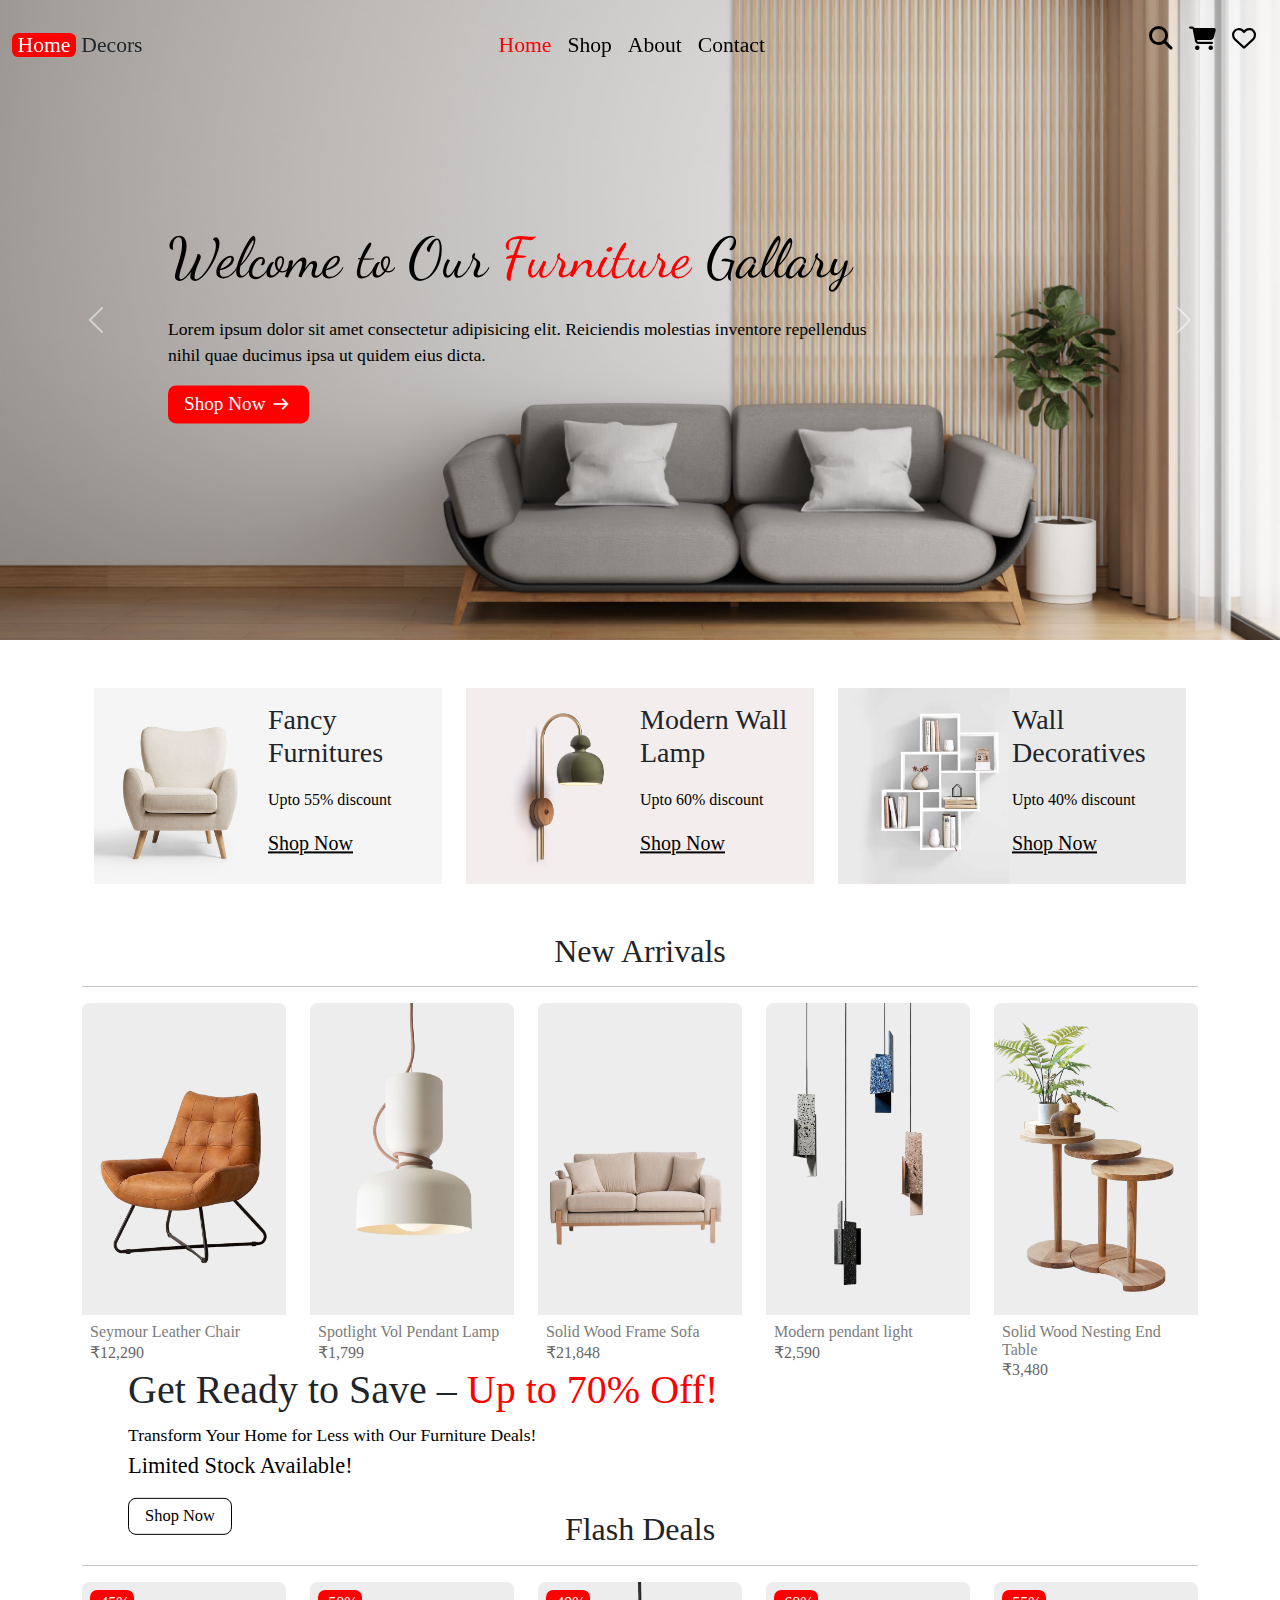
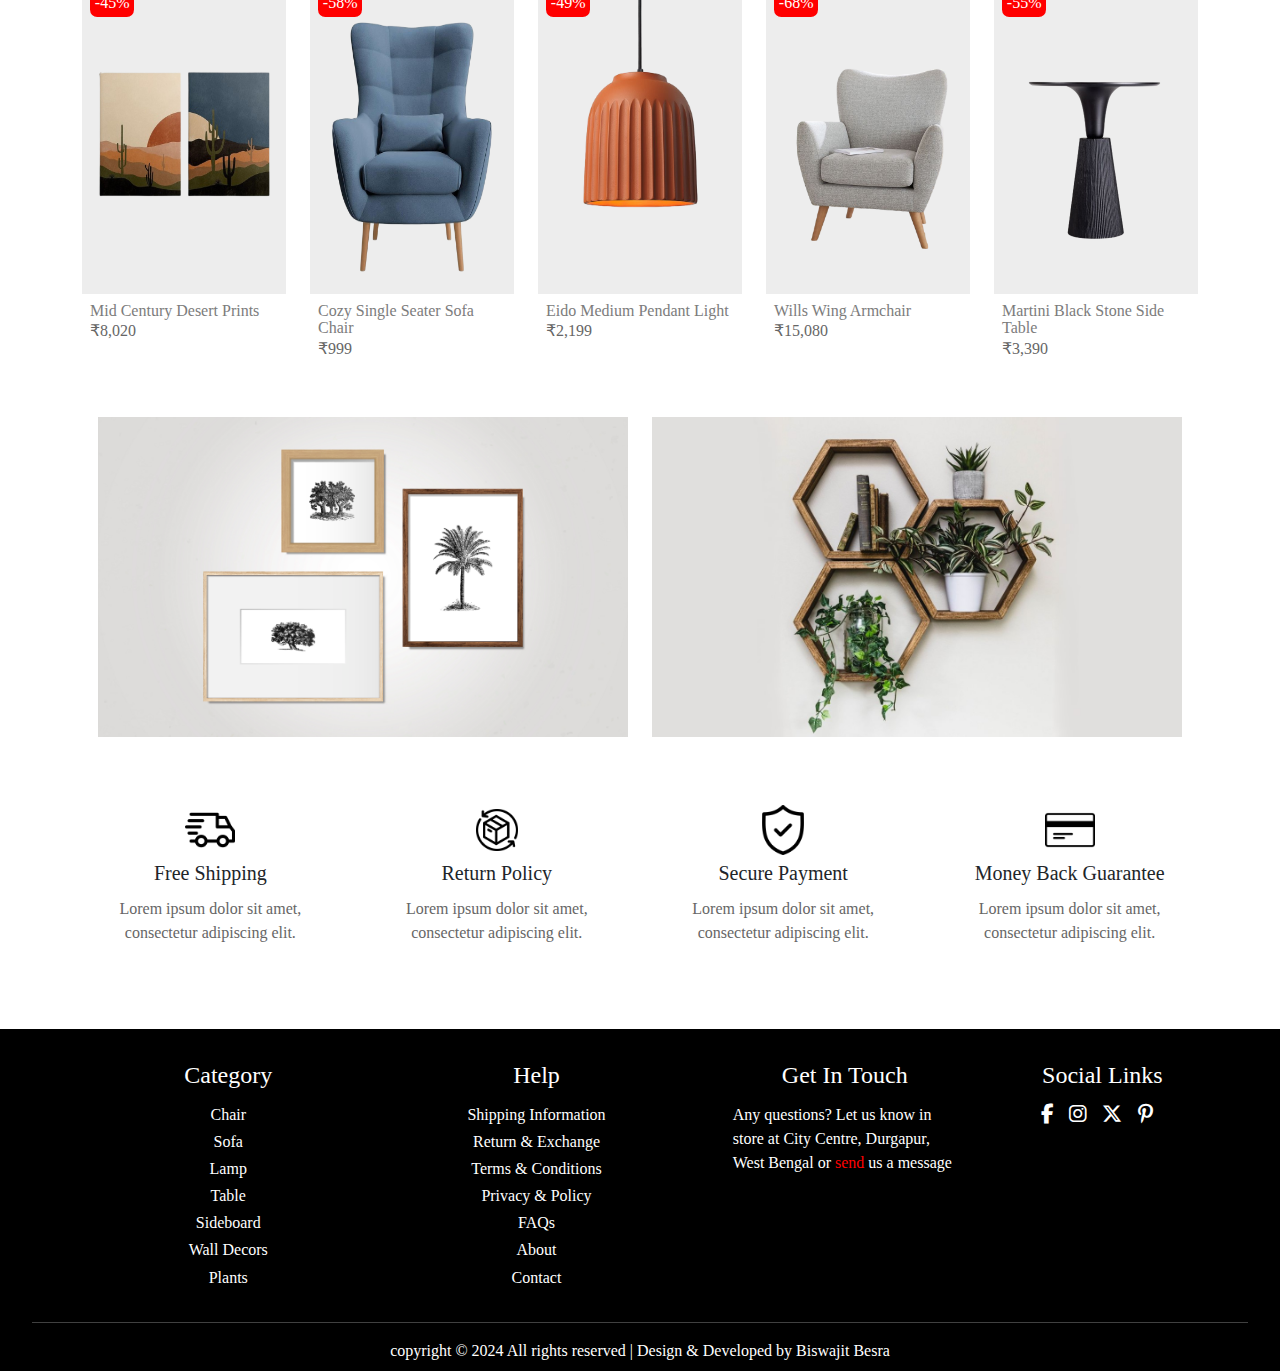
==== index.html @ 24c698c1 "Font Changed" ====
<!DOCTYPE html>
<html lang="en">

<head>
    <meta charset="UTF-8">
    <meta name="viewport" content="width=device-width, initial-scale=1.0">
    <title>Home</title>
    <link href="https://cdn.jsdelivr.net/npm/bootstrap@5.3.3/dist/css/bootstrap.min.css" rel="stylesheet">
    <link rel="stylesheet" href="https://fonts.googleapis.com/css2?family=Material+Symbols+Outlined:opsz,wght,FILL,GRAD@20..48,100..700,0..1,-50..200" />
    <link rel="stylesheet" href="https://cdnjs.cloudflare.com/ajax/libs/font-awesome/6.5.2/css/all.min.css" />
    <link rel="stylesheet" href="index.css">
    <link href="https://fonts.googleapis.com/css2?family=Dancing+Script:wght@400..700&display=swap" rel="stylesheet">
</head>

<body>
    <!-- <<<<<<<<<<< NAVBAR START >>>>>>>>>>> -->
    <nav class="navbar navbar-expand-lg w-100" aria-label="offcanvas navbar large">
        <div class="container-xxl">
            <div class="nav-logo"><span>Home</span> Decors</div>
            <button class="navbar-toggler border-0 shadow-none p-0" type="button" data-bs-toggle="offcanvas"
                data-bs-target="#offcanvasNavbar2" aria-controls="offcanvasNavbar2" aria-expanded="Toggle navigation">
                <img src="./Final Images/Menu-icon.svg" alt="" />
            </button>
            <div class="offcanvas offcanvas-end" tabindex="-1" id="offcanvasNavbar2"
                aria-labelledby="offcanvasNavbar2Label">
                <div class="offcanvas-header">
                    <h5 class="offcanvas-title" id="offcanvasNavbar2Label"><span class="fw-bold">Home</span>Decor</h5>
                    <button type="button" class="btn-close btn-close-dark" data-bs-dismiss="offcanvas"
                        aria-label="Close"></button>
                </div>
                <div class="offcanvas-body justify-content-end pt-0 gap-4">
                    <ul class="navbar-nav ms-auto mb-2 mb-md-0">
                        <li class="nav-item">
                            <a class="nav-link active nav-text nav-home" aria-current="page" href="#">Home</a>
                        </li>
                        <li class="nav-item">
                            <a class="nav-link active nav-text" aria-current="page" href="./shop.html">Shop</a>
                        </li>
                        <li class="nav-item">
                            <a class="nav-link active nav-text" aria-current="page" href="./about.html">About</a>
                        </li>
                        <li class="nav-item">
                            <a class="nav-link active nav-text" aria-current="page" href="./contact.html">Contact</a>
                        </li>
                    </ul>
                    <div icon-wrap class="navbar-nav ms-auto mb-2 mb-md-0 nav-icon">
                        <div class="icon" id="search-icon">
                            <a href="#"><i class="fa-solid fa-magnifying-glass px-1"></i> </a>
                        </div>
                        <div class="icon" id="cart-icon">
                            <a href="#"><i class="fa-solid fa-cart-shopping px-1"></i> </a>
                        </div>
                        <div class="icon" id="favourite-icon">
                            <a href="#"><i class="fa-regular fa-heart px-1"></i></a>
                        </div>
                    </div>
                </div>
            </div>
        </div>
    </nav>
    <!-- <<<<<<<<<<< NAVBAR END >>>>>>>>>>> -->

    <!-- <<<<<<<<< CAROUSEL START >>>>>>>>> -->
    <section id="carouselExampleAutoplaying" class="carousel slide z-0" data-bs-ride="carousel">
        <div class="carousel-inner">
            <div class="carousel-item active">
                <img src="./Final Images/Carousel-1.jpg" class="d-block w-100" alt="...">
                <div class="carousel-text first-carousel">
                    <p class="text-black first-text">Welcome to Our <span class="first-text car-highlight-text">Furniture</span> Gallary</p>
                    <P class="text-black first-para">Lorem ipsum dolor sit amet consectetur adipisicing elit. Reiciendis
                        molestias inventore repellendus nihil quae ducimus ipsa ut quidem eius dicta.</P>
                    <button class="shop-now">Shop Now<span class="material-symbols-outlined fw-light">arrow_right_alt</span></button>
                </div>
            </div>
            <div class="carousel-item">
                <img src="./Final Images/Carousel-2.jpg" class="d-block w-100" alt="...">
                <div class="carousel-text second-carousel">
                    <p class="text-black second-text">Transform Your Space with <span class="second-text car-highlight-text">Quality</span> Furniture</p>
                    <P class="text-black second-para">Lorem ipsum dolor sit amet consectetur adipisicing elit.
                        Reiciendis molestias inventore repellendus nihil quae ducimus ipsa ut quidem eius dicta.</P>
                    <button class="shop-now">Shop Now<span
                            class="material-symbols-outlined fw-light">arrow_right_alt</span></button>
                </div>
            </div>
            <div class="carousel-item">
                <img src="./Final Images/Carousel-3.jpg" class="d-block w-100" alt="...">
                <div class="carousel-text third-carousel">
                    <p class="text-black third-text">Unleash Your <span class="third-text car-highlight-text">Creativity</span> with Customization Options</p>
                    <P class="text-black third-para">Lorem ipsum dolor sit amet consectetur adipisicing elit. Reiciendis
                        molestias inventore repellendus nihil quae ducimus ipsa ut quidem eius dicta.</P>
                    <button class="shop-now">Shop Now<span
                            class="material-symbols-outlined fw-light">arrow_right_alt</span></button>
                </div>
            </div>
        </div>
        <button class="carousel-control-prev" type="button" data-bs-target="#carouselExampleAutoplaying"
            data-bs-slide="prev">
            <span class="carousel-control-prev-icon" aria-hidden="true"></span>
            <span class="visually-hidden">Previous</span>
        </button>
        <button class="carousel-control-next" type="button" data-bs-target="#carouselExampleAutoplaying"
            data-bs-slide="next">
            <span class="carousel-control-next-icon" aria-hidden="true"></span>
            <span class="visually-hidden">Next</span>
        </button>
    </section>
    <!-- <<<<<<<<<< CAROUSEL END >>>>>>>>>> -->

    <!-- <<<<<<<< DISCOUNT SECTION START >>>>>>>> -->
    <div class="container px-4 pt-5 pb-0" id="custom-cards">
        <div class="row row-cols-2 row-cols-md-3 row-cols-lg-3 align-items-stretch g-4">
            <div class="col card-size">
                <div class="position-relative">
                    <img src="./Final Images/Discount-1.jpg" alt="">
                    <div class="position-absolute top-50 start-50 translate-middle-y">
                        <h5 class="fs-3 w-25">Fancy Furnitures</h5>
                        <p class="fs-6 text-black">Upto 55% discount</p>
                        <a class="dis-btn fs-5" href="./shop.html">Shop Now</a>
                    </div>
                </div>
            </div>

            <div class="col card-size">
                <div class="position-relative">
                    <img src="./Final Images/Discount-2.jpg" alt="">
                    <div class="position-absolute top-50 start-50 translate-middle-y">
                        <h5 class="fs-3">Modern Wall Lamp</h5>
                        <p class="fs-6 text-black">Upto 60% discount</p>
                        <a class="dis-btn fs-5" href="./shop.html">Shop Now</a>
                    </div>
                </div>
            </div>

            <div class="col card-size">
                <div class="position-relative">
                    <img src="./Final Images/Discount-3.jpg" alt="">
                    <div class="position-absolute top-50 start-50 translate-middle-y">
                        <h5 class="fs-3 w-25">Wall Decoratives</h5>
                        <p class="fs-6 text-black">Upto 40% discount</p>
                        <a class="dis-btn fs-5" href="./shop.html">Shop Now</a>
                    </div>
                </div>
            </div>
        </div>
    </div>
    <!-- <<<<<<<<< DISCOUNT SECTION END >>>>>>>>> -->

    <!-- <<<<<<<< NEW ARRIVALS SECTION START >>>>>>>> -->
    <section class="container py-5">
        <h2 class="text-center">New Arrivals</h2>
        <hr>
        <div class="cus-container">
            <div class="row row-cols-2 row-cols-sm-3 row-cols-md-4 row-cols-lg-5">
                <div class="col product-wrap">
                    <div class="product-image">
                        <div class="image">
                            <img class="product-img" src="./Final Images/Chair-1.png" alt="" />
                        </div>
                        <a href="#" class="view" data-bs-toggle="modal" data-bs-target="#exampleModal">Quick
                            View</a>
                        <button class="wishlist">
                            <i class="fa-regular fa-heart"></i>
                        </button>
                    </div>
                    <div class="col product-details">
                        <span class="p-text">Seymour Leather Chair</span>
                        <span class="price"><span>&#8377;</span>12,290</span>
                        <span class="type">Chair</span>
                    </div>
                    <p class="product-discription">Lorem ipsum dolor sit amet consectetur adipisicing elit. Suscipit
                        tempore laboriosam ullam consequuntur at velit exercitationem quos necessitatibus quisquam
                        corrupti explicabo illo, qui iusto sit!
                    </p>
                </div>
                <div class="col product-wrap">
                    <div class="product-image">
                        <div class="image">
                            <img class="product-img" src="./Final Images/Lamp-1.png"
                                alt="" />
                        </div>
                        <a href="#" class="view" data-bs-toggle="modal" data-bs-target="#exampleModal">Quick
                            View</a>
                        <button class="wishlist">
                            <i class="fa-regular fa-heart"></i>
                        </button>
                    </div>
                    <div class="col product-details">
                        <span class="p-text">Spotlight Vol Pendant Lamp</span>
                        <span class="price"><span>&#8377;</span>1,799</span>
                        <span class="type">Lamp</span>
                    </div>
                    <p class="product-discription">Lorem ipsum dolor sit amet consectetur adipisicing elit. Suscipit
                        tempore laboriosam ullam consequuntur at velit exercitationem quos necessitatibus quisquam
                        corrupti explicabo illo, qui iusto sit!
                    </p>
                </div>
                <div class="col product-wrap">
                    <div class="product-image">
                        <div class="image">
                            <img class="product-img" src="./Final Images/Sofa-2.png"
                                alt="" />
                        </div>
                        <a href="#" class="view" data-bs-toggle="modal" data-bs-target="#exampleModal">Quick
                            View</a>
                        <button class="wishlist">
                            <i class="fa-regular fa-heart"></i>
                        </button>
                    </div>
                    <div class="product-details">
                        <span class="p-text">Solid Wood Frame Sofa</span>
                        <span class="price"><span>&#8377;</span>21,848</span>
                        <span class="type">Sofa</span>
                    </div>
                    <p class="product-discription">Lorem ipsum dolor sit amet consectetur adipisicing elit. Suscipit
                        tempore laboriosam ullam consequuntur at velit exercitationem quos necessitatibus quisquam
                        corrupti explicabo illo, qui iusto sit!
                    </p>
                </div>
                <div class="col product-wrap">
                    <div class="product-image">
                        <div class="image">
                            <img class="product-img" src="./Final Images/Lamp-2.png"
                                alt="" />
                        </div>
                        <a href="#" class="view" data-bs-toggle="modal" data-bs-target="#exampleModal">Quick
                            View</a>
                        <button class="wishlist">
                            <i class="fa-regular fa-heart"></i>
                        </button>
                    </div>
                    <div class="product-details">
                        <span class="p-text">Modern pendant light</span>
                        <span class="price"><span>&#8377;</span>2,590</span>
                        <span class="type">Lamp</span>
                    </div>
                    <p class="product-discription">Lorem ipsum dolor sit amet consectetur adipisicing elit. Suscipit
                        tempore laboriosam ullam consequuntur at velit exercitationem quos necessitatibus quisquam
                        corrupti explicabo illo, qui iusto sit!
                    </p>
                </div>
                <div class="col product-wrap">
                    <div class="product-image">
                        <div class="image">
                            <img class="product-img" src="./Final Images/Table-2.png"
                                alt="" />
                        </div>
                        <a href="#" class="view" data-bs-toggle="modal" data-bs-target="#exampleModal">Quick
                            View</a>
                        <button class="wishlist">
                            <i class="fa-regular fa-heart"></i>
                        </button>
                    </div>
                    <div class="product-details">
                        <span class="p-text">Solid Wood Nesting End Table</span>
                        <span class="price"><span>&#8377;</span>3,480</span>
                        <span class="type">Table</span>
                    </div>
                    <p class="product-discription">Lorem ipsum dolor sit amet consectetur adipisicing elit. Suscipit
                        tempore laboriosam ullam consequuntur at velit exercitationem quos necessitatibus quisquam
                        corrupti explicabo illo, qui iusto sit!
                    </p>
                </div>
            </div>
        </div>
    </section>
    <!-- <<<<<<<<< NEW ARRIVALS SECTION END >>>>>>>>> -->

    <!-- <<<<<<<< OFFER SECTION START >>>>>>>> -->
    <section class="container-fluid position-relative">
        <img class="w-100" src="./Final Images/download.png" alt="">
        <div class="offer-div position-absolute">
            <h1 class="mb-2">Get Ready to Save – <span style="color: red;">Up to 70% Off!</span></h1>
            <p class="text-black m-0 offer-p1-size">Transform Your Home for Less with Our Furniture Deals!</p>
            <p class="text-black offer-p2-size">Limited Stock Available!</p>
            <button class="offer-sn-btn">Shop Now</button>
        </div>
    </section>
    <!-- <<<<<<<<< OFFER SECTION END >>>>>>>>> -->

    <!-- <<<<<<<<< WEEKLY DEALS START >>>>>>>>> -->
    <section class="container py-5">
        <h2 class="text-center">Flash Deals</h2>
        <hr>
        <div class="cus-container">
            <div class="row row-cols-2 row-cols-sm-3 row-cols-md-4 row-cols-lg-5">
                <div class="col">
                    <div class="product-image">
                        <div class="image">
                            <img class="product-img" src="./Final Images/Untitled Project.jpg" alt="" />
                        </div>
                        <span class="offer">-45%</span>
                        <a href="#" class="view" data-bs-toggle="modal" data-bs-target="#exampleModal">Quick View</a>
                        <button class="wishlist">
                            <i class="fa-regular fa-heart"></i>
                        </button>
                    </div>
                    <div class="product-details">
                        <span class="p-text">Mid Century Desert Prints</span>
                        <span class="price"><span>&#8377;</span>8,020</span>
                        <span class="type">Wall Decors</span>
                    </div>
                    <p class="product-discription">Lorem ipsum dolor sit amet consectetur adipisicing elit. Suscipit
                        tempore laboriosam ullam consequuntur at velit exercitationem quos necessitatibus quisquam
                        corrupti explicabo illo, qui iusto sit!
                    </p>
                </div>
                <div class="col">
                    <div class="product-image">
                        <div class="image">
                            <img class="product-img" src="./Final Images/Chair-51-Photoroom.png-Photoroom.png" alt="" />
                        </div>
                        <span class="offer">-58%</span>
                        <a href="#" class="view" data-bs-toggle="modal" data-bs-target="#exampleModal">Quick View</a>
                        <button class="wishlist">
                            <i class="fa-regular fa-heart"></i>
                        </button>
                    </div>
                    <div class="product-details">
                        <span class="p-text">Cozy Single Seater Sofa Chair</span>
                        <span class="price"><span>&#8377;</span>999</span>
                        <span class="type">Chair</span>
                    </div>
                    <p class="product-discription">Lorem ipsum dolor sit amet consectetur adipisicing elit. Suscipit
                        tempore laboriosam ullam consequuntur at velit exercitationem quos necessitatibus quisquam
                        corrupti explicabo illo, qui iusto sit!
                    </p>
                </div>
                <div class="col">
                    <div class="product-image">
                        <div class="image">
                            <img class="product-img" src="./Final Images/Lamp-17-Photoroom.png-Photoroom.png"
                                alt="" />
                        </div>
                        <span class="offer">-49%</span>
                        <a href="#" class="view" data-bs-toggle="modal" data-bs-target="#exampleModal">Quick View</a>
                        <button class="wishlist">
                            <i class="fa-regular fa-heart"></i>
                        </button>
                    </div>
                    <div class="product-details">
                        <span class="p-text">Eido Medium Pendant Light</span>
                        <span class="price"><span>&#8377;</span>2,199</span>
                        <span class="type">Lamp</span>
                    </div>
                    <p class="product-discription">Lorem ipsum dolor sit amet consectetur adipisicing elit. Suscipit
                        tempore laboriosam ullam consequuntur at velit exercitationem quos necessitatibus quisquam
                        corrupti explicabo illo, qui iusto sit!
                    </p>
                </div>
                <div class="col">
                    <div class="product-image">
                        <div class="image">
                            <img class="product-img" src="./Final Images/Chair-47-Photoroom.png-Photoroom.png"
                                alt="" />
                        </div>
                        <span class="offer">-68%</span>
                        <a href="#" class="view" data-bs-toggle="modal" data-bs-target="#exampleModal">Quick View</a>
                        <button class="wishlist">
                            <i class="fa-regular fa-heart"></i>
                        </button>
                    </div>
                    <div class="product-details">
                        <span class="p-text">Wills Wing Armchair</span>
                        <span class="price"><span>&#8377;</span>15,080</span>
                        <span class="type">Chair</span>
                    </div>
                    <p class="product-discription">Lorem ipsum dolor sit amet consectetur adipisicing elit. Suscipit
                        tempore laboriosam ullam consequuntur at velit exercitationem quos necessitatibus quisquam
                        corrupti explicabo illo, qui iusto sit!
                    </p>
                </div>
                <div class="col">
                    <div class="product-image">
                        <div class="image">
                            <img class="product-img" src="./Final Images/Table-11-removebg-preview.png"
                                alt="" />
                        </div>
                        <span class="offer">-55%</span>
                        <a href="#" class="view" data-bs-toggle="modal" data-bs-target="#exampleModal">Quick View</a>
                        <button class="wishlist">
                            <i class="fa-regular fa-heart"></i>
                        </button>
                    </div>
                    <div class="product-details">
                        <span class="p-text">Martini Black Stone Side Table</span>
                        <span class="price"><span>&#8377;</span>3,390</span>
                        <span class="type">Table</span>
                    </div>
                    <p class="product-discription">Lorem ipsum dolor sit amet consectetur adipisicing elit. Suscipit
                        tempore laboriosam ullam consequuntur at velit exercitationem quos necessitatibus quisquam
                        corrupti explicabo illo, qui iusto sit!
                    </p>
                </div>
            </div>
        </div>
    </section>
    <!-- <<<<<<<<<< WEEKLY DEALS END >>>>>>>>>> -->

    <!-- <<<<<<<< MODAL SECTION START >>>>>>>> -->
    <div class="modal fade" id="exampleModal" tabindex="-1" aria-labelledby="exampleModalLabel" aria-hidden="true">
        <div class="modal-dialog modal-dialog-centered modal-xl modal-dialog-scrollable">
            <div class="modal-content">
                <div class="modal-header">
                    <h1 class="modal-title fs-5" id="exampleModalLabel">Product Details</h1>
                    <button type="button" class="btn-close" data-bs-dismiss="modal" aria-label="Close"></button>
                </div>
                <div class="modal-body">
                    <div class="row justify-content-center">
                        <div id="cus-modal-image" class="col-lg-6">
                            <img id="cus-modal-img" alt="">
                        </div>
                        <div class="col-lg-1 me-4 d-flex flex-column gap-2">
                            <div class="modal-side-image">
                                <img class="modal-side-img" src="" alt="">
                            </div>
                            <div class="modal-side-image">
                                <img class="modal-side-img" src="" alt="">
                            </div>
                            <div class="modal-side-image">
                                <img class="modal-side-img" src="" alt="">
                            </div>
                            <div class="modal-side-image">
                                <img class="modal-side-img" src="" alt="">
                            </div>
                        </div>
                        <div class="col-lg-6">
                            <h4 id="cus-modal-heading" class="text-start m-0 pb-2"></h4>
                            <p id="cus-modal-price" class="text-black fs-4 m-0"></p>
                            <p id="modal-description" class="text-black pb-2"></p>
                            <p class="text-black modal-fs m-0">Available: <span style="color: #2f8709;">In Stock</span>
                            </p>
                            <p class="text-black modal-fs m-0"><img src="./Final Images/Delivery.png" height="23" width="20"> Hoorey ! This item ships free</p>
                            <p class="text-black modal-fs mb-1"><span><i class="fa-regular fa-clock" style="color: #000000;"></i> </span>Orders ship within 5 to 10 business days</p>
                            <p class="text-black modal-category modal-fs mb-1"></p>
                            <div class="quantity-btn-group mb-2">
                                <span class="minus"><i class="fa-solid fa-minus fa-xs"
                                        style="color: #000000;"></i></span>
                                <span class="num">01</span>
                                <span class="plus"><i class="fa-solid fa-plus fa-xs" style="color: #000000;"></i></span>
                            </div>
                            <div class="add-cart-buy-now-btn mb-2">
                                <button class="buy-now">Buy Now</button> <button class="add-cart me-2">Add to
                                    Cart</button>
                            </div>
                            <div class="share-ask-faq d-flex gap-3">
                                <div><i class="fa-solid fa-share-nodes me-1" style="color: #000000;"></i>SHARE</div>
                                <div><i class="fa-regular fa-circle-question me-1" style="color: #000000;"></i>ASK A
                                    QUESTION</div>
                                <div><i class="fa-regular fa-message me-1" style="color: #000000;"></i> FAQ</div>
                            </div>
                        </div>
                    </div>
                </div>
            </div>
        </div>
    </div>
    <!-- <<<<<<<< MODAL SECTION END >>>>>>>> -->

    <!-- <<<<<<<<<< NEW INVENTORY START >>>>>>>>>> -->
    <div class="container d-flex justify-content-center">
        <div class="row">
            <div class="col">
                <div class="custom-div">
                    <div class="custom-image">
                        <img src="./Final Images/Display Painting.jpg" alt="Image 1" class="img-fluid">
                        <div class="text-overlay">
                            <div>
                                <h3>Rare Paintings</h3>
                                <p class="custom-text">Lorem ipsum dolor sit amet consectetur adipisicing elit. Ipsa
                                    odit magnam voluptates? At, voluptatem totam.</p>
                                <button class="inventory-view">View All</button>
                            </div>
                        </div>
                    </div>
                </div>
            </div>
            <div class="col">
                <div class="custom-div">
                    <div class="custom-image">
                        <img src="./Final Images/Web_Photo_Editor.jpg" alt="Image 2" class="img-fluid">
                        <div class="text-overlay">
                            <div>
                                <h3>Indoor Plants</h3>
                                <p class="custom-text">Lorem ipsum dolor sit amet consectetur adipisicing elit. Ipsa
                                    odit magnam voluptates? At, voluptatem totam.</p>
                                <button class="inventory-view">View All</button>
                            </div>
                        </div>
                    </div>
                </div>
            </div>
        </div>
    </div>
    <!-- <<<<<<<<<<< NEW INVENTORY END >>>>>>>>>>> -->

    <!-- <<<<<<<<<<< INFORMATION SECTION START >>>>>>>>>>> -->
    <section class="d-flex justify-content-between container py-5">
        <div class="box">
            <img src="./Final Images/Delivery.png" height="50" width="50" alt="">
            <h5 class="info-sec-heading">Free Shipping</h5>
            <p class="info-sec-font">Lorem ipsum dolor sit amet, consectetur adipiscing elit.</p>
        </div>
        <div class="box">
            <img src="./Final Images/Return-box.png" height="50" width="50" alt="">
            <h5 class="info-sec-heading">Return Policy</h5>
            <p class="info-sec-font">Lorem ipsum dolor sit amet, consectetur adipiscing elit.</p>
        </div>
        <div class="box">
            <img src="./Final Images/Security.png" height="50" width="50" alt="">
            <h5 class="info-sec-heading">Secure Payment</h5>
            <p class="info-sec-font">Lorem ipsum dolor sit amet, consectetur adipiscing elit.</p>
        </div>
        <div class="box">
            <img src="./Final Images/Credit-card.png" height="50" width="50" alt="">
            <h5 class="info-sec-heading">Money Back Guarantee</h5>
            <p class="info-sec-font">Lorem ipsum dolor sit amet, consectetur adipiscing elit.</p>
        </div>
    </section>
    <!-- <<<<<<<<<<<< INFORMATION SECTION END >>>>>>>>>>>> -->

    <!-- <<<<<<<<< FOOTER START >>>>>>>>> -->
    <footer class="footer">
        <div class="info">
            <div class="sec">
                <ul>
                    <h4>Category</h4>
                    <li><a href="#">Chair</a></li>
                    <li><a href="#">Sofa</a></li>
                    <li><a href="#">Lamp</a></li>
                    <li><a href="#">Table</a></li>
                    <li> <a href="#">Sideboard</a></li>
                    <li> <a href="#">Wall Decors</a></li>
                    <li><a href="#">Plants</a></li>
                </ul>
            </div>
            <div class="sec">
                <ul>
                    <h4>Help</h4>
                    <li><a href="#">Shipping Information</a></li>
                    <li><a href="#">Return & Exchange</a></li>
                    <li><a href="#">Terms & Conditions</a></li>
                    <li><a href="#">Privacy & Policy</a></li>
                    <li><a href="#">FAQs</a></li>
                    <li><a href="#">About</a></li>
                    <li><a href="#">Contact</a></li>
                </ul>
            </div>
            <div class="location">
                <h4>Get In Touch</h4>
                <p class="text-white">Any questions? Let us know in store at City Centre, Durgapur, West Bengal or <a
                        href="./contact.html" class="text-decoration-none" style="color: red">send</a> us a
                    message
                </p>
            </div>
            <div class="social">
                <h4>Social Links</h4>
                <div>
                    <a href="#"><i class="fa-brands fa-facebook-f fa-lg"></i></a>
                    <a href="#"><i class="fa-brands fa-instagram fa-lg"></i></a>
                    <a href="#"><i class="fa-brands fa-x-twitter fa-lg"></i></a>
                    <a href="#"><i class="fa-brands fa-pinterest-p fa-lg"></i></a>
                </div>
            </div>
        </div>
        <hr />
        <div class="copy-right">
            <p>copyright &copy; 2024 All rights reserved | Design & Developed by Biswajit Besra</p>
        </div>
    </footer>
    <!-- <<<<<<<<<< FOOTER END >>>>>>>>>> -->


    <script src="https://cdn.jsdelivr.net/npm/bootstrap@5.3.3/dist/js/bootstrap.bundle.min.js"></script>
    <script src="./index.js"></script>
</body>

</html>
---- index.css ----
*{
    margin: 0;
    padding: 0;
    font-family: 'Times New Roman', Times, serif;
}
body::-webkit-scrollbar{
    display: none;
}

/* NAVBAR START */
.navbar{
    padding: 1.3rem 0;
    z-index: 3;
    position: absolute;
    top: 0;
}
.navbar .container-xxl .nav-logo span{
    padding: 0 .35rem;
    border-radius: .4rem;
    color: white;
    background-color: red;
    font-size: 1.35rem;
}
.navbar .nav-text, .nav-logo{
    font-size: 1.35rem;
}
.navbar .nav-text:hover{
    color: red;
}
.navbar .nav-item .nav-home{
    color: red;
}
.navbar .icon{
    font-size: 1.5rem;
    margin-right: .5rem;
}
.navbar .icon a{
    color: #000;
}
.navbar .icon a:hover{
    color: red;
}
/* NAVBAR END */

/* CAROUSEL START */
.carousel-item{
    position: relative;
}
.first-carousel, .second-carousel, .third-carousel{
    position: absolute;
    width: 45rem;
}
.carousel-inner .carousel-item .carousel-text .car-highlight-text{
    color: red;
}
.carousel-inner .carousel-item  .first-carousel{
    top: 50%;
    left: 30%;
    transform: translate(-30%, -50%);
}
.carousel-inner .carousel-item  .second-carousel{
    top: 50%;
    left: 40%;
    transform: translate(-40%, -50%);

}
.carousel-inner .carousel-item  .third-carousel{
    top: 50%;
    left: 60%;
    transform: translate(-60%, -50%);
    width: 50rem;
}

.carousel-text .first-text, .second-text, .third-text{
    font-family: "Dancing Script", cursive;
    font-size: 3.5rem;
}
.first-para, .second-para, .third-para{
    font-size: 1.1rem;
}
.carousel-text .shop-now{
    color: rgb(255, 255, 255);
    background-color: red;
    border-radius: .5rem;
    border: none;
    padding: .3rem 1rem;
    font-size: 1.2rem;
    display: flex;
    gap: .2rem;
    align-items: center;
}

/* CAROUSEL END */

/* DISCOUNT START */
.card-size div img{
    width: 100%;
    height: auto;
}
.card-size .dis-btn{
    color: #000;
    text-decoration: underline;
}
/* DISCOUNT END */

/* NEW ARRIVAL/WEEKLY DEALS SECTION START */
.product-image .image img{
    height: 20rem;
}
.product-image .view, .wishlist{
    opacity: 0;
}
.product-image:hover .view, .wishlist{
    opacity: 1;
}
.product-image .wishlist{
    border: none;
    border-radius: 50%;
    background-color: none;
}
.product-image .offer{
    position: absolute;
    font-size: 1rem;
    padding: .1rem .3rem;
    background-color: red;
    color: white;
    border-radius: .45rem;
    top: .5rem;
    left: .5rem;
}
.product-image{
    display: flex;
    position: relative;
}
.product-image .image{
    height: 19.5rem;
    width: 100%;
    border-radius: .5rem .5rem 0rem 0rem;
    overflow: hidden;
}
.product-image .image img{
    height: 100%;
    width: 100%;
    transition: all .3s ease-in ;
}
.product-image .view, .wishlist{
    position: absolute;
    bottom: 1.5rem;
    border: none;
    transition: all .3s ease-in-out;
    opacity: 0;
    background-color: #ffffff;
}
.product-image .view{
    left: 50%;
    transform: translateX(-78%);
    padding: 7px 16px;
    color: #000000;
    text-decoration: none;
    border-radius: 20px;

}
.product-image .wishlist{
    right: 50%;
    transform: translateX(220%);
    padding: .39rem .67rem;
    border-radius: 50%;
}
.product-image:hover .wishlist{
    opacity: 1;
}
.product-image .wishlist:hover{
    color:#ffffff;
    background-color: red;
}
.product-image:hover img{
    transform: scale(1.1);
}
.product-image .view:hover{
    color:#ffffff;
    background-color: red;
}
.product-image:hover .view{
    opacity: 1;
}
.product-details{
    padding: .5rem;
    display: flex;
    flex-direction: column;
}
.product-details .p-text{
    color: #7c7c7c;
    line-height: 1.1rem;
}
.product-details .price{
    font-size: 1rem;
    color: #666;
}
.view-all{
    padding: 2.5rem 0;
    display: flex;
    justify-content: center;
}
.view-all a{
    text-decoration: none;
    color: #000000;
    font-size: 1.2rem;
    padding: .35rem .8rem;
    background-color: #dedede;
    border-radius: 1.3rem;
}
.view-all a:hover{
    color: #ffffff;
    background-color: red;
}
.type{
    display: none;
}
/* NEW ARRIVAL/WEEKLY DEALS SECTION START */

/* OFFER SECTION START */
.cus-offer-size{
    width: 30rem;
    height: 30rem;
    position: relative;
}
.cus-offer-size .image-1{
    width: 35rem;
}
.cus-offer-size .image-1 img{
    height: 100%;
    width: 100%;
}
.cus-offer-size .image-2{
    position: absolute;
    top: 20%;
    left: 40%;
}
.offer-div {
    top: 50%;
    left: 10%;
    transform: translateY(-50%);
}
.offer-div .offer-p1-size, .offer-p2-size{
    font-size: 1.1rem;
}
.offer-div .offer-p2-size{
    font-size: 1.4rem;
}
.offer-div .offer-sn-btn{
    border: .07rem solid black;
    padding: .3rem 1rem;
    font-size: 1.03rem;
    border-radius: .5rem;
    background-color: transparent;
    transition: all .3s ease-in-out;
}
.offer-div .offer-sn-btn:hover{
    background-color: black;
    color: white;
}
/* OFFER SECTION END */

/* MODAL SECTION START */
.show {
    transition: display .3s ease-in-out;
}
#cus-modal-image {
    height: 30rem;
    width: 25rem;
}

#cus-modal-image #cus-modal-img {
    height: 100%;
    width: 100%;
}

.add-cart, .buy-now {
    width: 8rem;
    padding: .3rem 0;
    border: 1px solid black;
    border-radius: .3rem;
}
.add-cart{
    border: .06rem solid red;
    background-color: transparent;
}
.buy-now{
    background-color: red;
    color: white;
    border: none;
}


.modal-fs{
    font-size: .9rem ;
}
.product-discription {
    display: none;
    font-size: 1.4rem;
}
.quantity-btn-group{
    display: inline-flex;
    border: .06rem solid rgba(0, 0, 0, 0.896);
    border-radius: .3rem;
    position: relative;
}
.quantity-btn-group .minus, .num, .plus{
    padding: .3rem .92rem;
}
.quantity-btn-group .num::before, .num::after{
    position: absolute;
    content: " ";
    width: 1rem;
    height: .1rem;
    background-color: rgba(0, 0, 0, 0.384);
    transform: rotate(90deg);
}
.quantity-btn-group .num::before{
    left:25%;
    top: 48%;
}
.quantity-btn-group .num::after{
    right: 25%;
    top: 48%;
}
.fa-share-nodes, .fa-circle-question, .fa-message, .share-ask-faq div{
    font-size: .85rem;
    cursor: pointer;
}
.modal-side-image{
    height: 7rem;
    width: 6rem;
    border-radius: .3rem;
}
.modal-side-image .modal-side-img{
    height: 100%;
    width: 100%;
    object-fit: cover;
    border-radius: .3rem;
}

/* MODAL SECTION END */

/* INVENTORY SECTION START */
.custom-div {
    height: 320px;
    width: 530px;
}
.custom-image {
    display: flex;
    justify-content: center;
    align-items: center;
    height: 100%;
    overflow: hidden;
    position: relative;
}
.custom-image img {
    height: 100%;
    width: 100%;
    object-fit: cover;
    transition: all 0.3s ease;
}
.custom-image:hover img{
    transform: scale(1.1);
}
.custom-div .custom-image .text-overlay {
    position: absolute;
    top: 0;
    left: 0;
    width: 100%;
    height: 100%;
    background-color: rgba(0, 0, 0, 0.46);
    color: #ffffff;
    padding: 1.25rem;
    text-align: center;
    z-index: 3;
    opacity: 0;
    transition: all 0.3s ease;
    display: flex;
    justify-content: center;
    align-items: center;
}
.custom-div .custom-image .text-overlay .inventory-view{
    border: .06rem solid white;
    color: #fff;
    border-radius: .5rem;
    padding: .3rem .8rem;
    background-color: transparent;
    transition: all .3s ease-in-out;
}
.custom-div .custom-image .text-overlay .inventory-view:hover{
    color: white;
    background-color: black;
    border: .06rem solid black;
}
  
.custom-image:hover .text-overlay {
    opacity: 1;
}
/* INVENTORY SECTION END */

/* INFORMATION SECTION START */
.box {
    width: 23%;
    padding: 20px;
    text-align: center;
    border-radius: 10px;
    transition: all .3s ease-in-out;
}
.box .info-sec-font {
    color: #666;
}
.box:hover{
    box-shadow: 0 0 10px #dfdfdf;
}
.box:hover img,h5{
    transform: translateY(-15%);
    transition: all .3s ease-in-out;
}
.box h5 {
    margin-top: 10px;
}
/* INFORMATION SECTION END */

/* FOOTER START  */
.footer{
    padding: 2rem 2rem .5rem 2rem;
    background-color: black;
}
.footer .info{
    display: flex;
    flex-wrap: wrap;
    justify-content: space-evenly;
}
.footer h4{
    margin-bottom: .8rem;
    color: #ffffff; 
}
.footer ul{
    padding: 0;
}
.footer ul li{
    margin-bottom: .2rem;
    list-style: none;
}
.footer .sec a,p{
    color: #ffffff; 
    text-decoration: none;
}
.sec ul li,h4{
    text-align: center;
}
.footer .sec, .location{
    width: 14rem;
}
.footer .copy-right p{
    margin: 0;
    text-align: center;
    color: #ffffff; 
}
.footer .info .social a{
    color: #ffffff;
    margin-right: .7rem;
}
.footer hr{
    color: #ffffff;
}
/* FOOTER END */
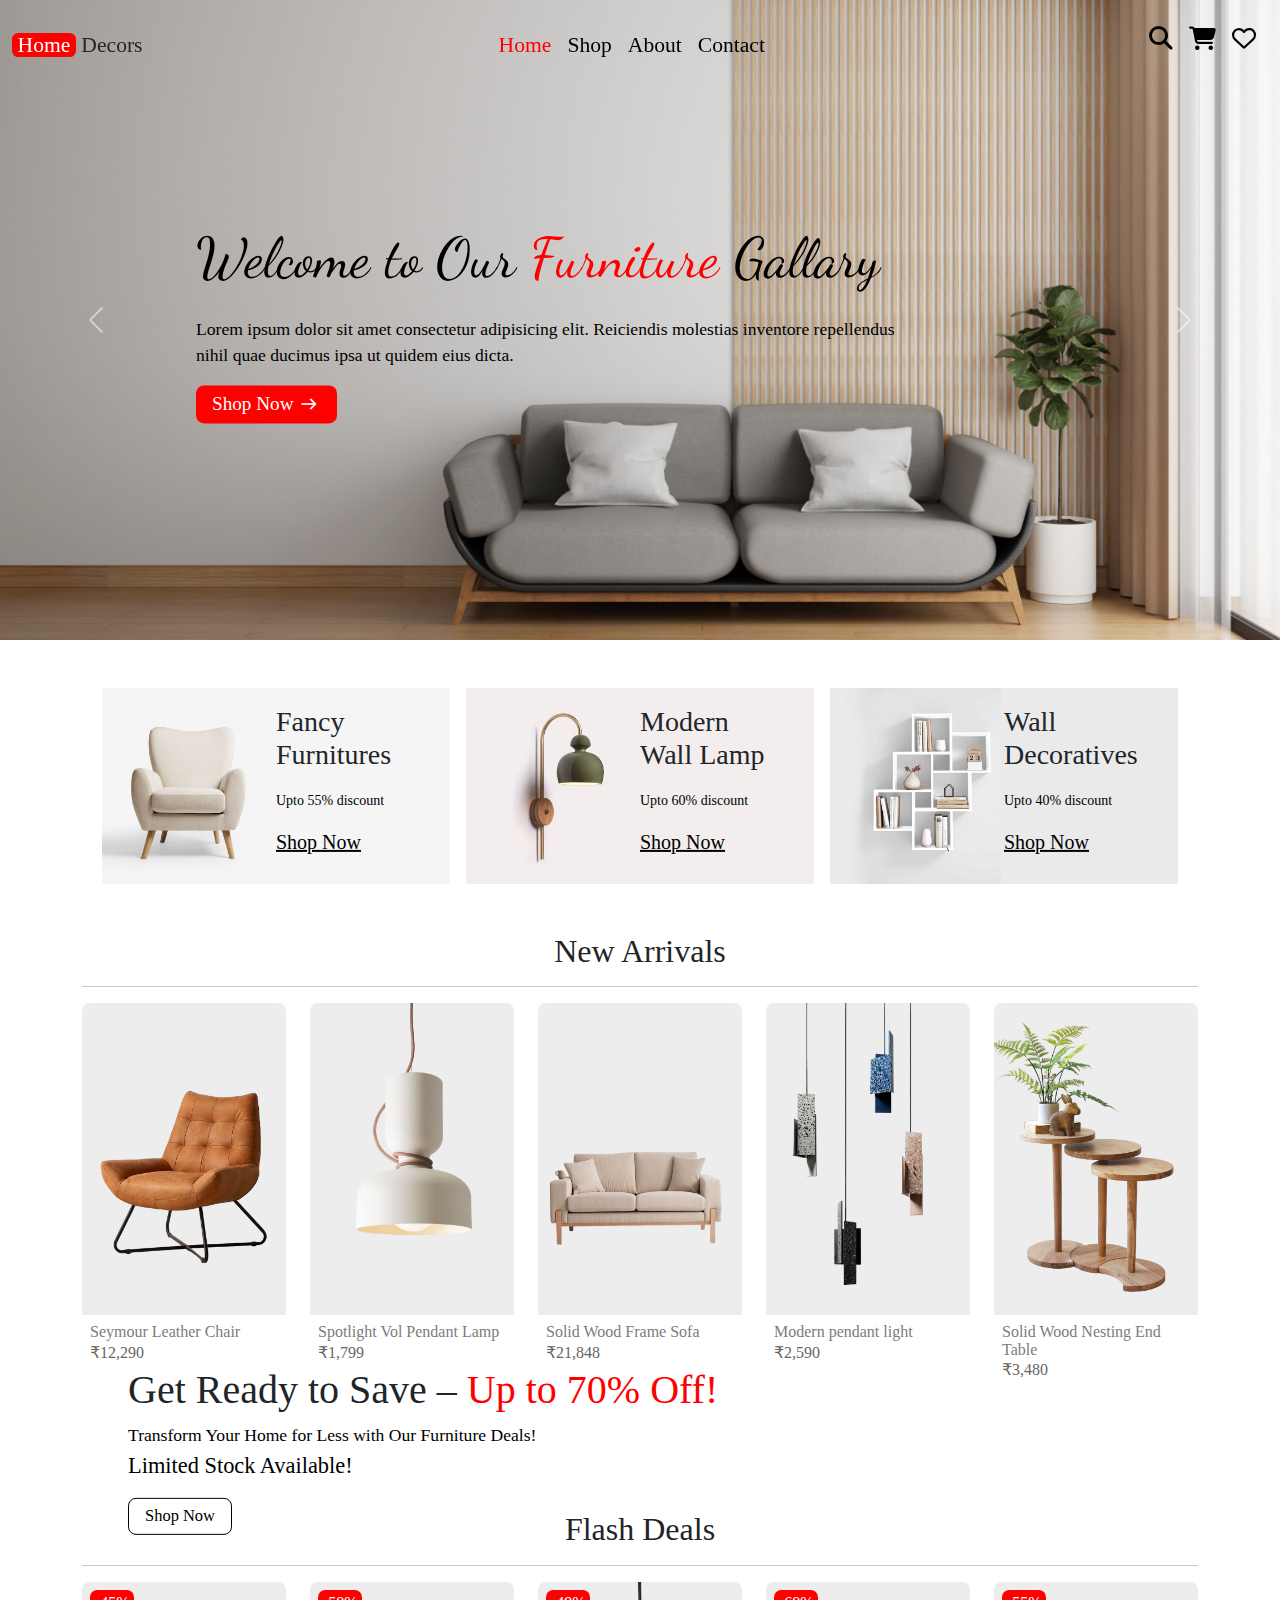
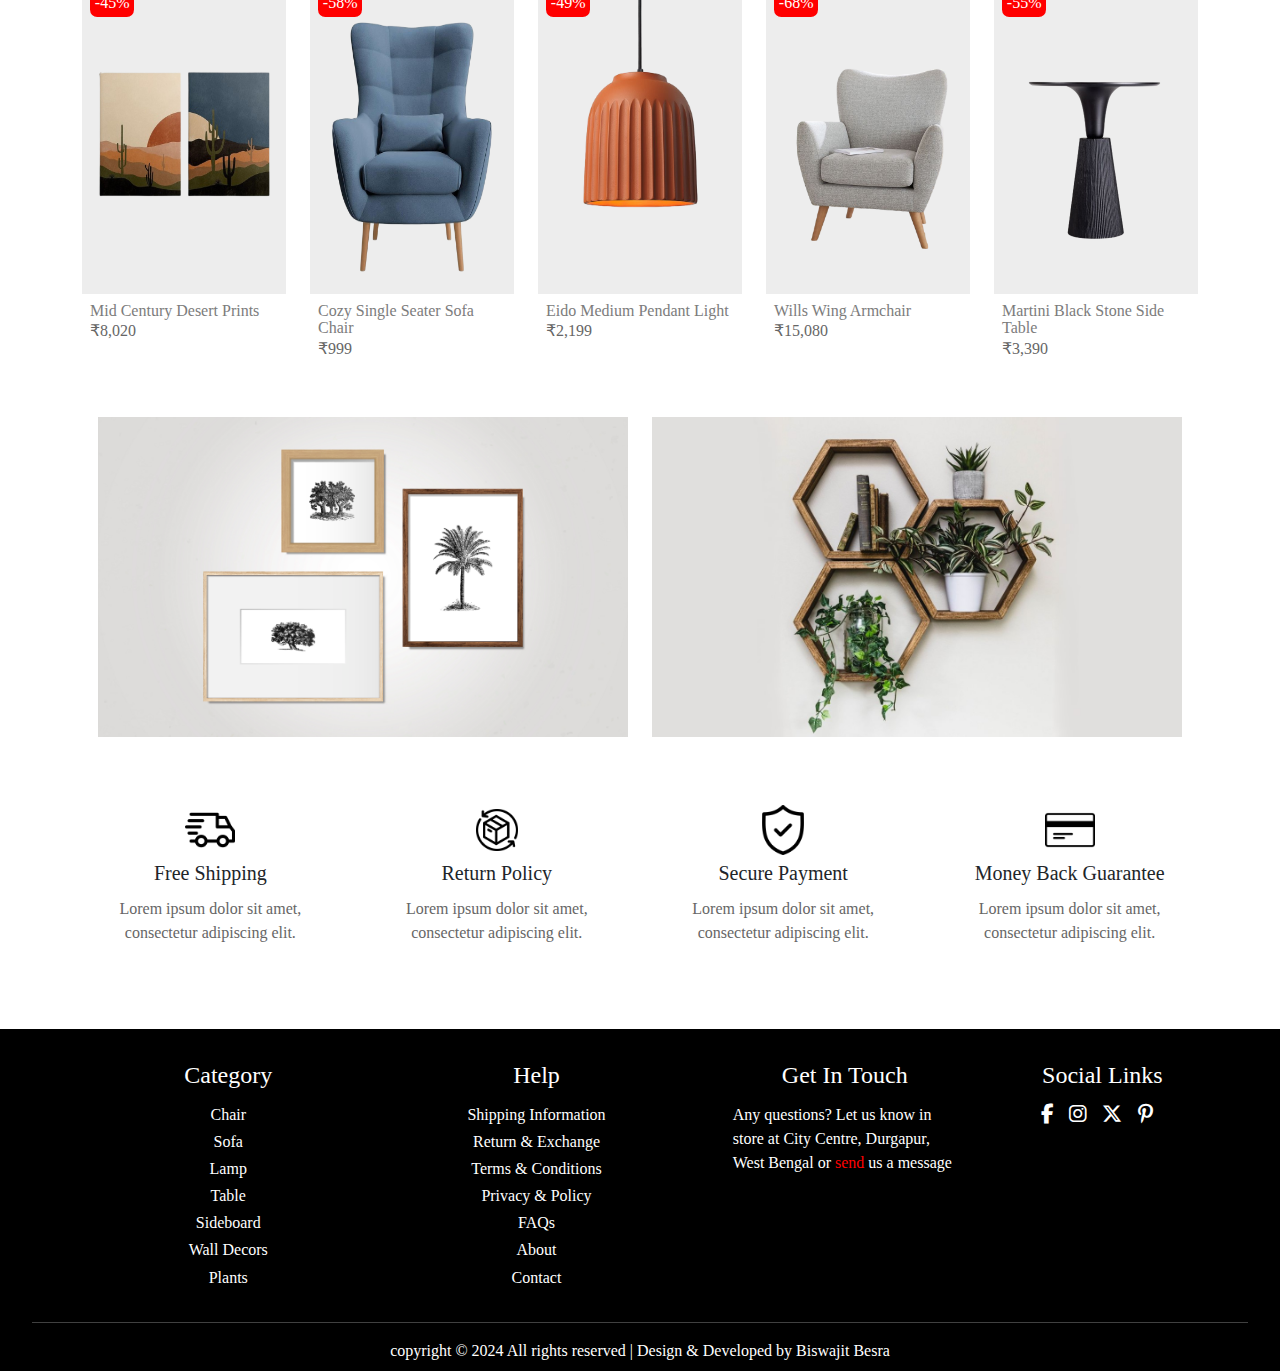
==== commit f3cb0e49: "Media query added in discount section" ====
--- a/index.html
+++ b/index.html
@@ -107,37 +107,37 @@
     <!-- <<<<<<<<<< CAROUSEL END >>>>>>>>>> -->
 
     <!-- <<<<<<<< DISCOUNT SECTION START >>>>>>>> -->
-    <div class="container px-4 pt-5 pb-0" id="custom-cards">
-        <div class="row row-cols-2 row-cols-md-3 row-cols-lg-3 align-items-stretch g-4">
-            <div class="col card-size">
+    <div class="container-lg" id="custom-cards">
+        <div class="row align-items-stretch g-3">
+            <div class="col-xl-4 col-lg-4 col-md-4 col-sm-5 card-size">
                 <div class="position-relative">
                     <img src="./Final Images/Discount-1.jpg" alt="">
-                    <div class="position-absolute top-50 start-50 translate-middle-y">
-                        <h5 class="fs-3 w-25">Fancy Furnitures</h5>
-                        <p class="fs-6 text-black">Upto 55% discount</p>
-                        <a class="dis-btn fs-5" href="./shop.html">Shop Now</a>
-                    </div>
-                </div>
-            </div>
-
-            <div class="col card-size">
+                    <div class="position-absolute top-50 start-50 translate-middle-y card-info">
+                        <h5 class="card-heading">Fancy Furnitures</h5>
+                        <p class="text-black card-dis">Upto 55% discount</p>
+                        <a class="dis-btn" href="./shop.html">Shop Now</a>
+                    </div>
+                </div>
+            </div>
+
+            <div class="col-xl-4 col-lg-4 col-md-4 col-sm-5 card-size">
                 <div class="position-relative">
                     <img src="./Final Images/Discount-2.jpg" alt="">
-                    <div class="position-absolute top-50 start-50 translate-middle-y">
-                        <h5 class="fs-3">Modern Wall Lamp</h5>
-                        <p class="fs-6 text-black">Upto 60% discount</p>
-                        <a class="dis-btn fs-5" href="./shop.html">Shop Now</a>
-                    </div>
-                </div>
-            </div>
-
-            <div class="col card-size">
+                    <div class="position-absolute top-50 start-50 translate-middle-y card-info">
+                        <h5 class="card-heading">Modern Wall Lamp</h5>
+                        <p class="text-black card-dis">Upto 60% discount</p>
+                        <a class="dis-btn" href="./shop.html">Shop Now</a>
+                    </div>
+                </div>
+            </div>
+
+            <div class="col-xl-4 col-lg-4 col-md-4 col-sm-5 card-size">
                 <div class="position-relative">
                     <img src="./Final Images/Discount-3.jpg" alt="">
-                    <div class="position-absolute top-50 start-50 translate-middle-y">
-                        <h5 class="fs-3 w-25">Wall Decoratives</h5>
-                        <p class="fs-6 text-black">Upto 40% discount</p>
-                        <a class="dis-btn fs-5" href="./shop.html">Shop Now</a>
+                    <div class="position-absolute top-50 start-50 translate-middle-y card-info">
+                        <h5 class="card-heading">Wall Decoratives</h5>
+                        <p class="text-black card-dis">Upto 40% discount</p>
+                        <a class="dis-btn" href="./shop.html">Shop Now</a>
                     </div>
                 </div>
             </div>
@@ -457,7 +457,7 @@
     <!-- <<<<<<<< MODAL SECTION END >>>>>>>> -->
 
     <!-- <<<<<<<<<< NEW INVENTORY START >>>>>>>>>> -->
-    <div class="container d-flex justify-content-center">
+    <section class="container d-flex justify-content-center">
         <div class="row">
             <div class="col">
                 <div class="custom-div">
@@ -490,7 +490,7 @@
                 </div>
             </div>
         </div>
-    </div>
+    </section>
     <!-- <<<<<<<<<<< NEW INVENTORY END >>>>>>>>>>> -->
 
     <!-- <<<<<<<<<<< INFORMATION SECTION START >>>>>>>>>>> -->
--- a/index.css
+++ b/index.css
@@ -2,6 +2,9 @@
     margin: 0;
     padding: 0;
     font-family: 'Times New Roman', Times, serif;
+}
+html{
+    scroll-behavior: smooth;
 }
 body::-webkit-scrollbar{
     display: none;
@@ -62,7 +65,6 @@
     top: 50%;
     left: 40%;
     transform: translate(-40%, -50%);
-
 }
 .carousel-inner .carousel-item  .third-carousel{
     top: 50%;
@@ -93,12 +95,25 @@
 /* CAROUSEL END */
 
 /* DISCOUNT START */
+#custom-cards{
+    padding: 3rem 2rem 0rem 2rem;
+}
+.card-size .card-info{
+    width: 9rem
+}
+.card-size .card-info .card-heading{
+    font-size: 1.75rem;
+}
+.card-size .card-info .card-dis{
+    font-size: .875rem;
+}
 .card-size div img{
     width: 100%;
     height: auto;
 }
 .card-size .dis-btn{
     color: #000;
+    font-size: 1.25rem;
     text-decoration: underline;
 }
 /* DISCOUNT END */
@@ -468,3 +483,317 @@
 }
 /* FOOTER END */
 
+/* MEDIA QUERIES */
+
+@media (max-width: 1430px) {
+    .carousel-inner .carousel-item .first-carousel{
+        top: 50%;
+        left: 35%;
+        transform: translate(-35%, -50%);
+    }
+}
+@media (max-width: 1270px) {
+    .carousel-inner .carousel-item .first-carousel{
+        top: 50%;
+        left: 40%;
+        transform: translate(-40%, -50%);
+    }
+    .carousel-text .first-text, .second-text, .third-text{
+        font-size: 3.2rem;
+        margin-bottom: 0;
+    }
+    .card-size .card-info{
+        width: 8rem;
+    }
+    .card-size .card-info .card-heading{
+        font-size: calc(1.75rem - 20%);
+        margin-bottom: .25rem;
+    }
+    .card-size .card-info .card-dis{
+        font-size: calc(.875rem - 20%);
+        margin-bottom: .5rem;
+    }
+    .card-size .card-info .dis-btn{
+        font-size: calc(1.25rem - 20%);
+    }
+}
+@media (max-width: 1160px) {
+    .carousel-inner .carousel-item .first-carousel{
+        top: 50%;
+        left: 45%;
+        transform: translate(-45%, -50%);
+    }
+    .carousel-inner .carousel-item .second-carousel{
+        top: 50%;
+        left: 47%;
+        transform: translate(-47%, -50%);
+    }
+    .carousel-inner .carousel-item .third-carousel{
+        top: 50%;
+        left: 50%;
+        transform: translate(-50%, -50%);
+        width: 40rem;
+    }
+    .carousel-text .first-text, .second-text, .third-text{
+        font-size: 3rem;
+    }
+    .carousel-text .shop-now{
+        font-size: 1rem;
+    }
+    .first-para, .second-para, .third-para{
+        font-size: 1rem;
+    }
+}
+@media (max-width: 1080px) {
+    .carousel-inner .carousel-item .first-carousel{
+        top: 50%;
+        left: 48%;
+        transform: translate(-48%, -50%);
+        width: 41rem;
+    }
+    .carousel-inner .carousel-item .second-carousel{
+        width: 41rem;
+    }
+    .carousel-inner .carousel-item .third-carousel{
+        width: 35rem;
+    }
+    .carousel-text .first-text, .second-text, .third-text{
+        font-size: 3rem;
+        margin-bottom: 0;
+    }
+    .first-para, .second-para, .third-para{
+        font-size: 1rem;
+    }
+}
+@media (max-width: 992px) {
+    .first-carousel, .second-carousel{
+        width: 38rem;
+    }
+    .carousel-inner .carousel-item .third-carousel{
+        width: 32rem;
+    }
+    .carousel-text .first-text, .second-text, .third-text{
+        font-size: 2.8rem;
+    }
+    .carousel-text .shop-now{
+        padding: .3rem .75rem;
+
+    }
+    .first-para, .second-para, .third-para{
+        font-size: .9rem;
+    }
+}
+@media (max-width: 880px) {
+    #carouselExampleAutoplaying .carousel-inner .carousel-item{
+        height: 27.6rem;
+    }
+    #carouselExampleAutoplaying .carousel-inner .carousel-item img{
+        height: 100%;
+        object-fit: cover;
+    }
+    .carousel-inner .carousel-item .first-carousel{
+        width: 31rem;
+    }
+    .carousel-inner .carousel-item .second-carousel{
+        top: 60%;
+        left: 50%;
+        transform: translate(-50%, -60%);
+        width: 26rem;
+    }
+    .carousel-inner .carousel-item .third-carousel{
+        width: 27rem;
+    }
+    .carousel-text .first-text, .second-text, .third-text{
+        font-size: 2.5rem;
+    }
+    .carousel-text .shop-now{
+        font-size: .9rem;
+        padding: .3rem .55rem .3rem .75rem;
+    }
+    .carousel-text .shop-now span{
+        font-size: 1.35rem;
+    }
+    .first-para, .second-para, .third-para{
+        display: none;
+    }
+    .card-size .card-info{
+        width: 6.5rem;
+    }
+    .card-size .card-info .card-heading{
+        font-size: calc(1.75rem - 40%);
+        margin-bottom: .125rem;
+    }
+    .card-size .card-info .card-dis{
+        font-size: calc(.875rem - 20%);
+        margin-bottom: .25rem;
+    }
+    .card-size .card-info .dis-btn{
+        font-size: calc(1.25rem - 35%);
+    }
+}
+@media (max-width:768px) {
+    .row{
+        justify-content: center;
+    }
+    #custom-cards{
+        padding-left: 0;
+        padding-right: 0;
+    }
+}
+@media (max-width: 750px) {
+    .carousel-inner .carousel-item .first-carousel{
+        top: 50%;
+        left: 50%;
+        transform: translate(-50%, -50%);
+        width: 29rem;
+    }
+    .carousel-inner .carousel-item .second-carousel{
+        width: 24rem;
+    }
+    .carousel-inner .carousel-item .third-carousel{
+        width: 25rem;
+    }
+    .carousel-text .first-text, .second-text, .third-text{
+        font-size: 2.3rem;
+    }
+}
+@media (max-width: 700px) {
+    .carousel-inner .carousel-item .second-carousel{
+        width: 21rem;
+    }
+    .carousel-inner .carousel-item .third-carousel{
+        width: 23rem;
+    }
+    .carousel-text .first-text, .second-text, .third-text{
+        font-size: 2.1rem;
+    }
+    .card-size{
+        width: 48.5vh;
+    }
+}
+@media (max-width:595px) {
+    .carousel-inner .carousel-item .first-carousel{
+        width: 19rem;
+    }
+    .carousel-inner .carousel-item .second-carousel{
+        width: 17rem;
+    }
+    .carousel-inner .carousel-item .third-carousel{
+        top: 60%;
+        left: 50%;
+        transform: translate(-50%, -60%);
+        width: 22rem;
+    }
+    .carousel-text .first-text, .second-text, .third-text{
+        font-size: 2rem;
+    }
+    .carousel-text .shop-now{
+        background-color: transparent;
+        color: #000;
+        text-decoration: underline red;
+        font-size: 1rem;
+        padding: 0;
+    }
+    .carousel-text .shop-now span{
+        display: none;
+    }
+    #custom-cards{
+        padding-top: 2rem;
+        padding-left: 2rem;
+        padding-right: 2rem;
+    }
+    .card-size{
+        width: initial;
+    }
+    .card-size .card-info{
+        width: 9rem
+    }
+    .card-size .card-info .card-heading{
+        font-size: 1.75rem;
+    }
+    .card-size .card-info .card-dis{
+        font-size: .875rem;
+    }
+    .card-size .card-info .dis-btn{
+        color: #000;
+        font-size: 1.2rem;
+        text-decoration: underline;
+    }
+}
+@media (max-width:515px) {
+    .carousel-inner .carousel-item .third-carousel{
+        width: 20rem;
+    }
+}
+@media (max-width:450px) {
+    .carousel-inner .carousel-item .first-carousel{
+        width: 17rem;
+    }
+    .carousel-inner .carousel-item .second-carousel{
+        width: 15rem;
+    }
+    .carousel-inner .carousel-item .third-carousel{
+        width: 18rem;
+    }
+    .carousel-text .first-text, .second-text, .third-text{
+        font-size: 1.8rem;
+    }
+    .card-size .card-info{
+        width: 8rem;
+    }
+    .card-size .card-info .card-heading{
+        font-size: calc(1.75rem - 20%);
+        margin-bottom: .25rem;
+    }
+    .card-size .card-info .card-dis{
+        font-size: calc(.875rem - 20%);
+        margin-bottom: .5rem;
+    }
+    .card-size .card-info .dis-btn{
+        font-size: calc(1.25rem - 20%);
+    }
+}
+@media (max-width:420px) {
+    .carousel-inner .carousel-item .third-carousel{
+        width: 14.5rem;
+    }
+}
+@media (max-width:390px) {
+    .first-carousel, .second-carousel{
+        width: 16rem;
+    }
+    .carousel-inner .carousel-item  .third-carousel{
+        width: 13.5rem;
+    }
+    .carousel-text .first-text, .second-text, .third-text{
+        font-size: 1.7rem;
+    }
+}
+@media (max-width:375px) {
+    .carousel-inner .carousel-item .first-carousel{
+        width: 14rem;
+    }
+    .carousel-inner .carousel-item .second-carousel{
+        width: 12.5rem;
+    }
+    .carousel-inner .carousel-item .third-carousel{
+        width: 12rem;
+    }
+    .carousel-text .first-text, .second-text, .third-text{
+        font-size: 1.5rem;
+    }
+    .card-size .card-info{
+        width: 6.5rem;
+    }
+    .card-size .card-info .card-heading{
+        font-size: calc(1.75rem - 50%);
+        margin-bottom: .125rem;
+    }
+    .card-size .card-info .card-dis{
+        font-size: calc(.875rem - 20%);
+        margin-bottom: .25rem;
+    }
+    .card-size .card-info .dis-btn{
+        font-size: calc(1.25rem - 30%);
+    }
+}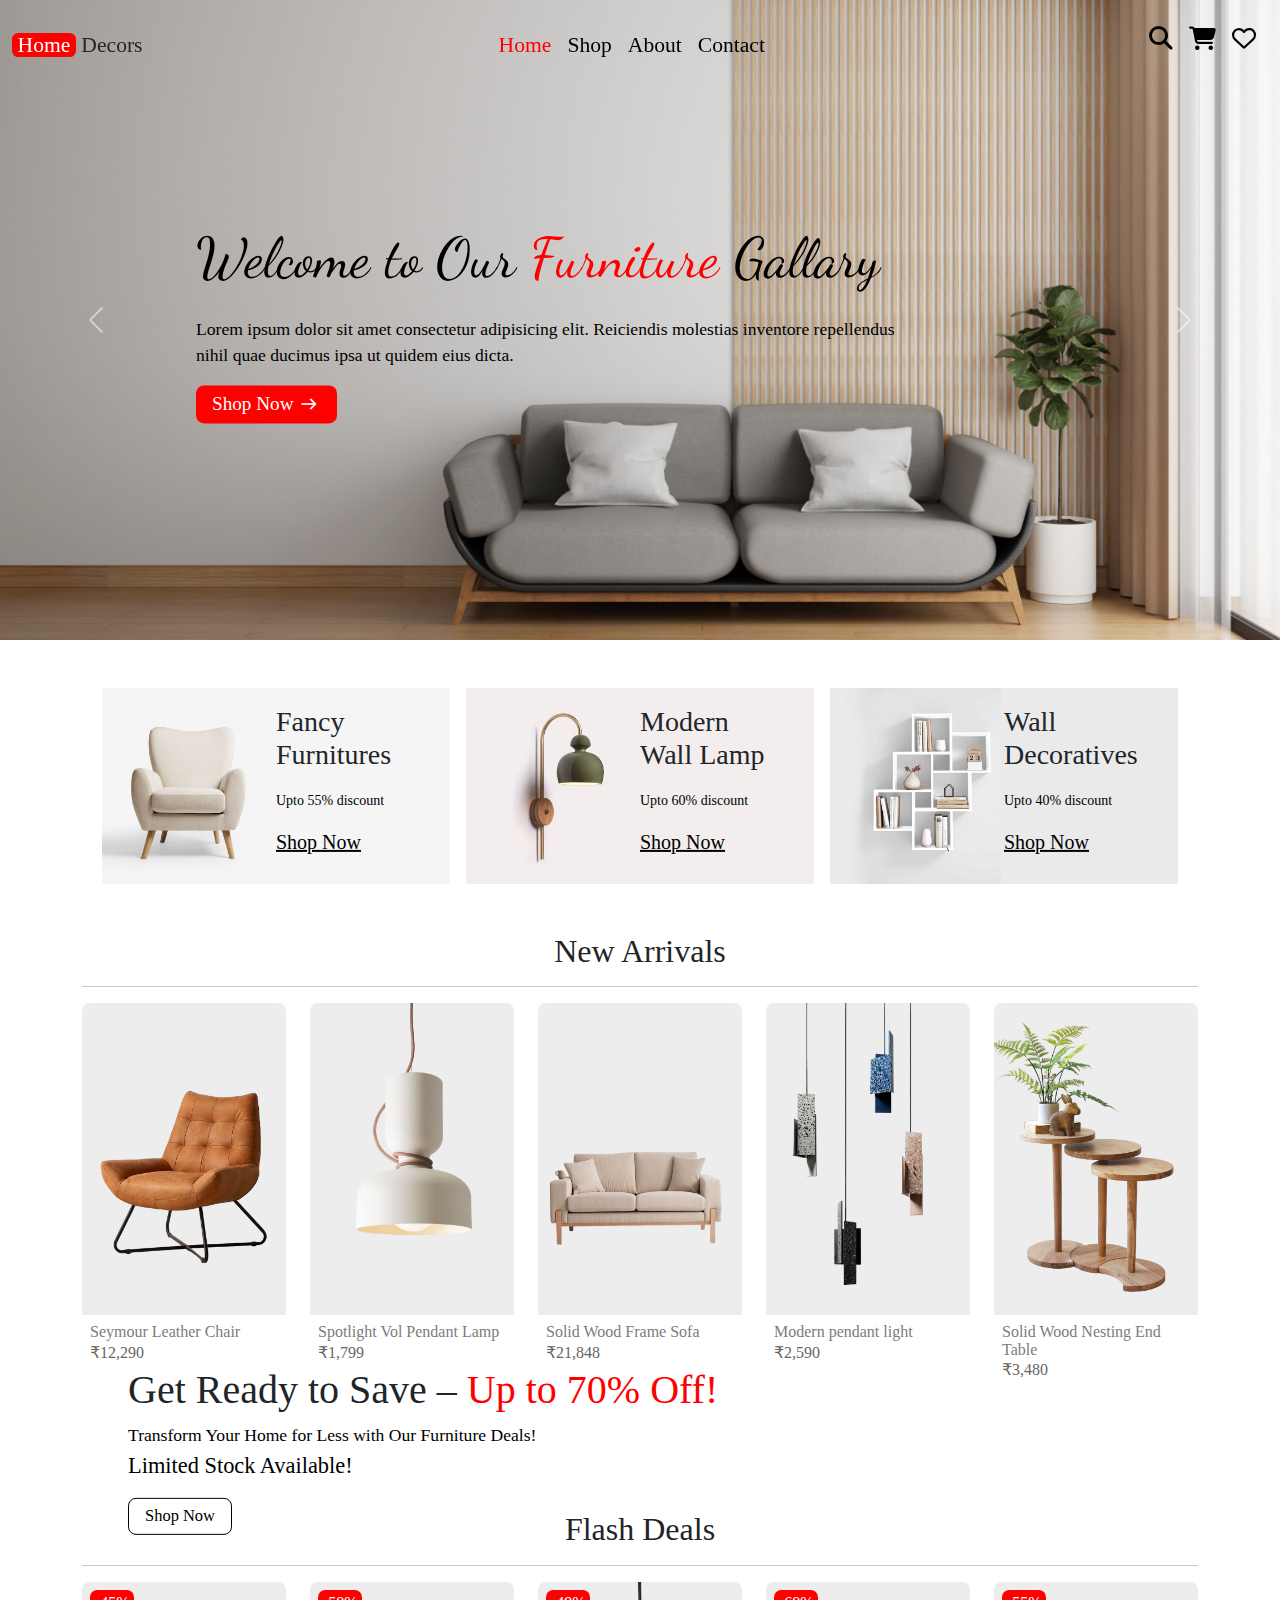
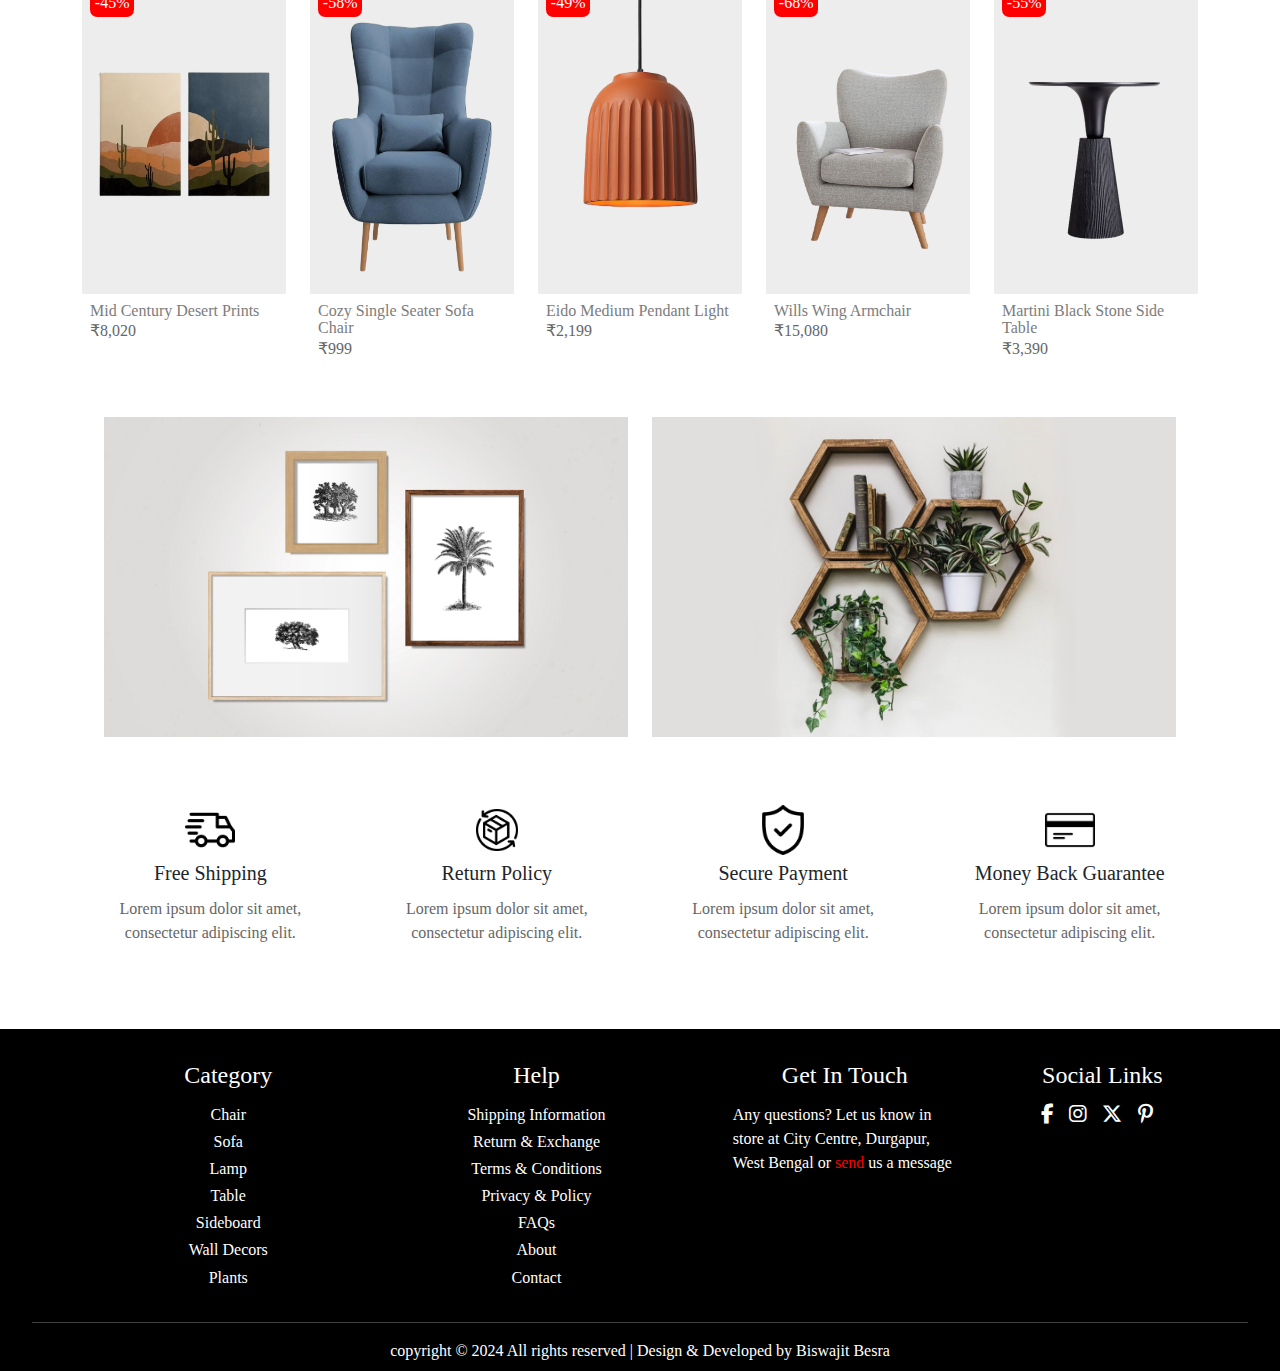
==== commit 528ab009: "Removed unwanted divs & styles" ====
--- a/index.html
+++ b/index.html
@@ -108,7 +108,7 @@
 
     <!-- <<<<<<<< DISCOUNT SECTION START >>>>>>>> -->
     <div class="container-lg" id="custom-cards">
-        <div class="row align-items-stretch g-3">
+        <div class="row dis-row align-items-stretch g-3">
             <div class="col-xl-4 col-lg-4 col-md-4 col-sm-5 card-size">
                 <div class="position-relative">
                     <img src="./Final Images/Discount-1.jpg" alt="">
@@ -150,7 +150,7 @@
         <h2 class="text-center">New Arrivals</h2>
         <hr>
         <div class="cus-container">
-            <div class="row row-cols-2 row-cols-sm-3 row-cols-md-4 row-cols-lg-5">
+            <div class="row row-cols-2 row-cols-sm-2 row-cols-md-3 row-cols-lg-4 row-cols-xl-5">
                 <div class="col product-wrap">
                     <div class="product-image">
                         <div class="image">
@@ -266,7 +266,7 @@
     <!-- <<<<<<<<< NEW ARRIVALS SECTION END >>>>>>>>> -->
 
     <!-- <<<<<<<< OFFER SECTION START >>>>>>>> -->
-    <section class="container-fluid position-relative">
+    <section class="container-fluid position-relative p-0" id="offerId">
         <img class="w-100" src="./Final Images/download.png" alt="">
         <div class="offer-div position-absolute">
             <h1 class="mb-2">Get Ready to Save – <span style="color: red;">Up to 70% Off!</span></h1>
@@ -282,8 +282,8 @@
         <h2 class="text-center">Flash Deals</h2>
         <hr>
         <div class="cus-container">
-            <div class="row row-cols-2 row-cols-sm-3 row-cols-md-4 row-cols-lg-5">
-                <div class="col">
+            <div class="row row-cols-2 row-cols-sm-2 row-cols-md-3 row-cols-lg-4 row-cols-xl-5">
+                <div class="col product-wrap">
                     <div class="product-image">
                         <div class="image">
                             <img class="product-img" src="./Final Images/Untitled Project.jpg" alt="" />
@@ -304,7 +304,7 @@
                         corrupti explicabo illo, qui iusto sit!
                     </p>
                 </div>
-                <div class="col">
+                <div class="col product-wrap">
                     <div class="product-image">
                         <div class="image">
                             <img class="product-img" src="./Final Images/Chair-51-Photoroom.png-Photoroom.png" alt="" />
@@ -325,7 +325,7 @@
                         corrupti explicabo illo, qui iusto sit!
                     </p>
                 </div>
-                <div class="col">
+                <div class="col product-wrap">
                     <div class="product-image">
                         <div class="image">
                             <img class="product-img" src="./Final Images/Lamp-17-Photoroom.png-Photoroom.png"
@@ -347,7 +347,7 @@
                         corrupti explicabo illo, qui iusto sit!
                     </p>
                 </div>
-                <div class="col">
+                <div class="col product-wrap">
                     <div class="product-image">
                         <div class="image">
                             <img class="product-img" src="./Final Images/Chair-47-Photoroom.png-Photoroom.png"
@@ -369,7 +369,7 @@
                         corrupti explicabo illo, qui iusto sit!
                     </p>
                 </div>
-                <div class="col">
+                <div class="col product-wrap">
                     <div class="product-image">
                         <div class="image">
                             <img class="product-img" src="./Final Images/Table-11-removebg-preview.png"
@@ -459,32 +459,28 @@
     <!-- <<<<<<<<<< NEW INVENTORY START >>>>>>>>>> -->
     <section class="container d-flex justify-content-center">
         <div class="row">
-            <div class="col">
-                <div class="custom-div">
-                    <div class="custom-image">
-                        <img src="./Final Images/Display Painting.jpg" alt="Image 1" class="img-fluid">
-                        <div class="text-overlay">
-                            <div>
-                                <h3>Rare Paintings</h3>
-                                <p class="custom-text">Lorem ipsum dolor sit amet consectetur adipisicing elit. Ipsa
-                                    odit magnam voluptates? At, voluptatem totam.</p>
-                                <button class="inventory-view">View All</button>
-                            </div>
-                        </div>
-                    </div>
-                </div>
-            </div>
-            <div class="col">
-                <div class="custom-div">
-                    <div class="custom-image">
-                        <img src="./Final Images/Web_Photo_Editor.jpg" alt="Image 2" class="img-fluid">
-                        <div class="text-overlay">
-                            <div>
-                                <h3>Indoor Plants</h3>
-                                <p class="custom-text">Lorem ipsum dolor sit amet consectetur adipisicing elit. Ipsa
-                                    odit magnam voluptates? At, voluptatem totam.</p>
-                                <button class="inventory-view">View All</button>
-                            </div>
+            <div class="col-12 col-sm-6 col-md-6 col-lg-6">
+                <div class="custom-image">
+                    <img src="./Final Images/Display Painting.jpg" alt="Image 1">
+                    <div class="text-overlay">
+                        <div>
+                            <h3>Rare Paintings</h3>
+                            <p class="custom-text">Lorem ipsum dolor sit amet consectetur adipisicing elit. Ipsa
+                                odit magnam voluptates? At, voluptatem totam.</p>
+                            <button class="inventory-view">View All</button>
+                        </div>
+                    </div>
+                </div>
+            </div>
+            <div class="col-12 col-sm-6 col-md-6 col-lg-6">
+                <div class="custom-image">
+                    <img src="./Final Images/Web_Photo_Editor.jpg" alt="Image 2">
+                    <div class="text-overlay">
+                        <div>
+                            <h3>Indoor Plants</h3>
+                            <p class="custom-text">Lorem ipsum dolor sit amet consectetur adipisicing elit. Ipsa
+                                odit magnam voluptates? At, voluptatem totam.</p>
+                            <button class="inventory-view">View All</button>
                         </div>
                     </div>
                 </div>
--- a/index.css
+++ b/index.css
@@ -119,12 +119,6 @@
 /* DISCOUNT END */
 
 /* NEW ARRIVAL/WEEKLY DEALS SECTION START */
-.product-image .image img{
-    height: 20rem;
-}
-.product-image .view, .wishlist{
-    opacity: 0;
-}
 .product-image:hover .view, .wishlist{
     opacity: 1;
 }
@@ -172,7 +166,7 @@
     padding: 7px 16px;
     color: #000000;
     text-decoration: none;
-    border-radius: 20px;
+    border-radius: 20px;/*  */
 
 }
 .product-image .wishlist{
@@ -234,38 +228,25 @@
 /* NEW ARRIVAL/WEEKLY DEALS SECTION START */
 
 /* OFFER SECTION START */
-.cus-offer-size{
-    width: 30rem;
-    height: 30rem;
-    position: relative;
-}
-.cus-offer-size .image-1{
-    width: 35rem;
-}
-.cus-offer-size .image-1 img{
-    height: 100%;
-    width: 100%;
-}
-.cus-offer-size .image-2{
-    position: absolute;
-    top: 20%;
-    left: 40%;
-}
 .offer-div {
     top: 50%;
     left: 10%;
     transform: translateY(-50%);
+    font-size: 16px;
+}
+.offer-div h1{
+    font-size: 2.5em;
 }
 .offer-div .offer-p1-size, .offer-p2-size{
-    font-size: 1.1rem;
+    font-size: 1.1em;
 }
 .offer-div .offer-p2-size{
-    font-size: 1.4rem;
+    font-size: 1.4em;
 }
 .offer-div .offer-sn-btn{
     border: .07rem solid black;
     padding: .3rem 1rem;
-    font-size: 1.03rem;
+    font-size: 1.03em;
     border-radius: .5rem;
     background-color: transparent;
     transition: all .3s ease-in-out;
@@ -358,15 +339,12 @@
 /* MODAL SECTION END */
 
 /* INVENTORY SECTION START */
-.custom-div {
-    height: 320px;
-    width: 530px;
-}
 .custom-image {
     display: flex;
     justify-content: center;
     align-items: center;
-    height: 100%;
+    height: 320px;
+    width: 100%;
     overflow: hidden;
     position: relative;
 }
@@ -379,7 +357,7 @@
 .custom-image:hover img{
     transform: scale(1.1);
 }
-.custom-div .custom-image .text-overlay {
+.custom-image .text-overlay {
     position: absolute;
     top: 0;
     left: 0;
@@ -396,7 +374,7 @@
     justify-content: center;
     align-items: center;
 }
-.custom-div .custom-image .text-overlay .inventory-view{
+.custom-image .text-overlay .inventory-view{
     border: .06rem solid white;
     color: #fff;
     border-radius: .5rem;
@@ -404,7 +382,7 @@
     background-color: transparent;
     transition: all .3s ease-in-out;
 }
-.custom-div .custom-image .text-overlay .inventory-view:hover{
+.custom-image .text-overlay .inventory-view:hover{
     color: white;
     background-color: black;
     border: .06rem solid black;
@@ -492,6 +470,11 @@
         transform: translate(-35%, -50%);
     }
 }
+@media (max-width:1400px) {
+    .product-image .view, .wishlist{
+        font-size: .91rem;
+    }
+}
 @media (max-width: 1270px) {
     .carousel-inner .carousel-item .first-carousel{
         top: 50%;
@@ -515,6 +498,9 @@
     }
     .card-size .card-info .dis-btn{
         font-size: calc(1.25rem - 20%);
+    }
+    .offer-div{
+        font-size: 15px;
     }
 }
 @media (max-width: 1160px) {
@@ -543,6 +529,9 @@
     .first-para, .second-para, .third-para{
         font-size: 1rem;
     }
+    .offer-div{
+        font-size: 14px;
+    }
 }
 @media (max-width: 1080px) {
     .carousel-inner .carousel-item .first-carousel{
@@ -564,6 +553,9 @@
     .first-para, .second-para, .third-para{
         font-size: 1rem;
     }
+    .offer-div{
+        font-size: 12.5px;
+    }
 }
 @media (max-width: 992px) {
     .first-carousel, .second-carousel{
@@ -581,6 +573,9 @@
     }
     .first-para, .second-para, .third-para{
         font-size: .9rem;
+    }
+    .offer-div{
+        font-size: 11px;
     }
 }
 @media (max-width: 880px) {
@@ -630,14 +625,29 @@
     .card-size .card-info .dis-btn{
         font-size: calc(1.25rem - 35%);
     }
+    .offer-div{
+        font-size: 10px;
+    }
 }
 @media (max-width:768px) {
-    .row{
+    .dis-row{
         justify-content: center;
     }
     #custom-cards{
         padding-left: 0;
         padding-right: 0;
+    }
+    #offerId{
+        height: 15.9rem;
+    }
+    #offerId img{
+        height: 100%;
+        width:auto;
+        object-fit: cover;
+        object-position: 70%;
+    }
+    .offer-div{
+        font-size: 8.5px;
     }
 }
 @media (max-width: 750px) {
@@ -656,6 +666,9 @@
     .carousel-text .first-text, .second-text, .third-text{
         font-size: 2.3rem;
     }
+    .offer-div{
+        font-size: 8px;
+    }
 }
 @media (max-width: 700px) {
     .carousel-inner .carousel-item .second-carousel{
@@ -668,7 +681,10 @@
         font-size: 2.1rem;
     }
     .card-size{
-        width: 48.5vh;
+        width: 45%;
+    }
+    .offer-div{
+        font-size: 7.5px;
     }
 }
 @media (max-width:595px) {
@@ -719,11 +735,37 @@
         font-size: 1.2rem;
         text-decoration: underline;
     }
+    .offer-div{
+        font-size: 7px;
+    }
+}
+@media (max-width:575px) {
+    .cus-container{
+        padding-left: .5rem;
+        padding-right: .5rem;
+    }
 }
 @media (max-width:515px) {
     .carousel-inner .carousel-item .third-carousel{
         width: 20rem;
     }
+    .product-image .image{
+        height: 18rem;
+    }
+    .product-details .p-text{
+        font-size: .899rem;
+    }
+    .product-details .price{
+        font-size: .989rem;
+    }
+}
+@media (max-width:471px) {
+    .product-image .view{
+    padding: 6px 11.8px
+    }
+    .product-image .wishlist{
+    padding: .38rem .65rem;
+    } 
 }
 @media (max-width:450px) {
     .carousel-inner .carousel-item .first-carousel{
@@ -752,13 +794,37 @@
     .card-size .card-info .dis-btn{
         font-size: calc(1.25rem - 20%);
     }
+    .product-image .image{
+        height: 16rem;
+    }
+    .product-details .p-text{
+        font-size: .85rem;
+    }
+    .product-details .price{
+        font-size: .975rem;
+    }
+    .product-image .view, .wishlist i{
+        font-size: .8rem;
+    }
+    .product-image .view{
+        padding: 5px 8.8px
+    }
+    .product-image .wishlist{
+        padding: .28rem .58rem;
+    }
 }
 @media (max-width:420px) {
     .carousel-inner .carousel-item .third-carousel{
         width: 14.5rem;
     }
+    .product-image .image{
+        height: 15rem;
+    }
 }
 @media (max-width:390px) {
+    .carousel-inner .carousel-item .first-carousel{
+        width: 11rem;
+    }
     .first-carousel, .second-carousel{
         width: 16rem;
     }
@@ -768,10 +834,22 @@
     .carousel-text .first-text, .second-text, .third-text{
         font-size: 1.7rem;
     }
+    .product-image .image{
+        height: 14rem;
+    }
+    .product-image .view, .wishlist i{
+        font-size: .7rem;
+    }
+    .product-image .view{
+        padding: 5px 8.8px
+    }
+    .product-image .wishlist{
+        padding: .2rem .55rem;
+    }
 }
 @media (max-width:375px) {
     .carousel-inner .carousel-item .first-carousel{
-        width: 14rem;
+        width: 9.5rem;
     }
     .carousel-inner .carousel-item .second-carousel{
         width: 12.5rem;
@@ -796,4 +874,7 @@
     .card-size .card-info .dis-btn{
         font-size: calc(1.25rem - 30%);
     }
+    .product-image .image{
+        height: 13rem;
+    }
 }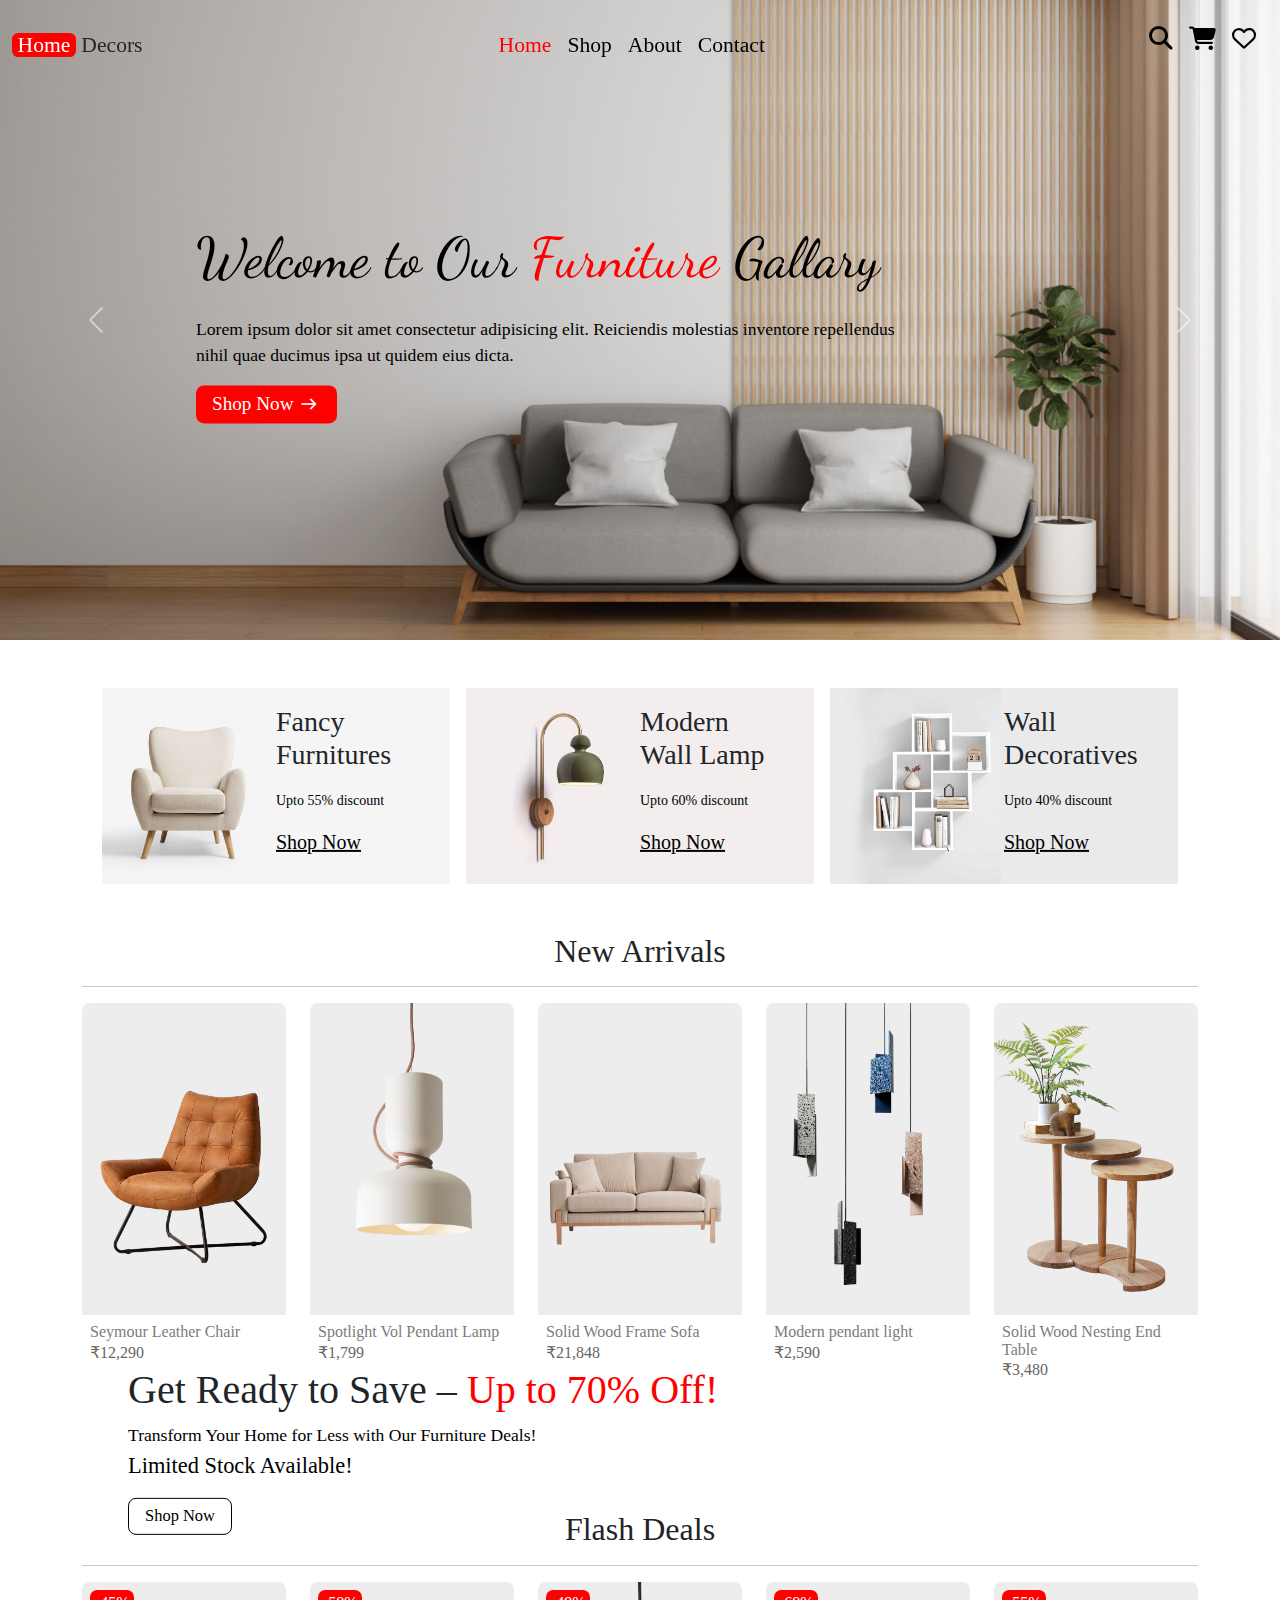
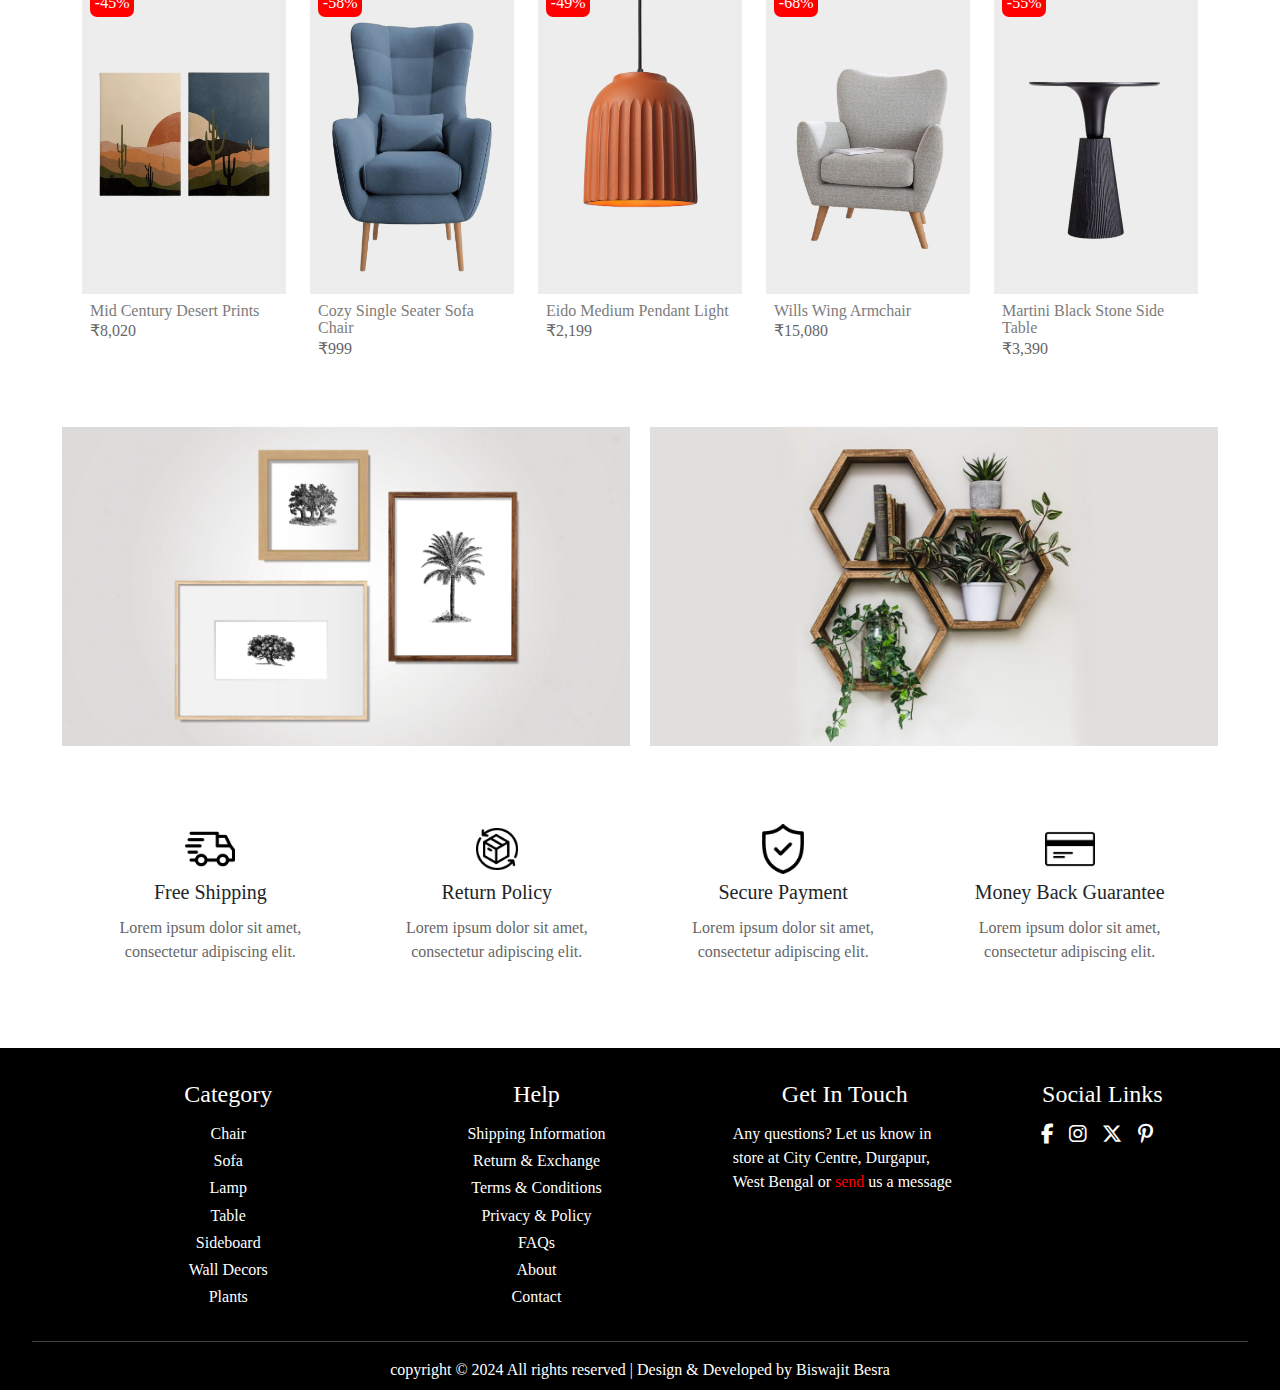
==== commit e96b8bba: "Added query in New inventory" ====
--- a/index.html
+++ b/index.html
@@ -457,14 +457,14 @@
     <!-- <<<<<<<< MODAL SECTION END >>>>>>>> -->
 
     <!-- <<<<<<<<<< NEW INVENTORY START >>>>>>>>>> -->
-    <section class="container d-flex justify-content-center">
-        <div class="row">
-            <div class="col-12 col-sm-6 col-md-6 col-lg-6">
+    <section class="container-lg custom-section">
+        <div class="d-flex flex-wrap">
+            <div class="custom-image-container">
                 <div class="custom-image">
-                    <img src="./Final Images/Display Painting.jpg" alt="Image 1">
+                    <img src="./Final Images/Display Painting.jpg" alt="Image 1" class="img-fluid">
                     <div class="text-overlay">
                         <div>
-                            <h3>Rare Paintings</h3>
+                            <h3 class="inventory-heading">Rare Paintings</h3>
                             <p class="custom-text">Lorem ipsum dolor sit amet consectetur adipisicing elit. Ipsa
                                 odit magnam voluptates? At, voluptatem totam.</p>
                             <button class="inventory-view">View All</button>
@@ -472,12 +472,12 @@
                     </div>
                 </div>
             </div>
-            <div class="col-12 col-sm-6 col-md-6 col-lg-6">
+            <div class="custom-image-container">
                 <div class="custom-image">
-                    <img src="./Final Images/Web_Photo_Editor.jpg" alt="Image 2">
+                    <img src="./Final Images/Web_Photo_Editor.jpg" alt="Image 2" class="img-fluid">
                     <div class="text-overlay">
                         <div>
-                            <h3>Indoor Plants</h3>
+                            <h3 class="inventory-heading">Indoor Plants</h3>
                             <p class="custom-text">Lorem ipsum dolor sit amet consectetur adipisicing elit. Ipsa
                                 odit magnam voluptates? At, voluptatem totam.</p>
                             <button class="inventory-view">View All</button>
--- a/index.css
+++ b/index.css
@@ -337,46 +337,59 @@
 }
 
 /* MODAL SECTION END */
-
-/* INVENTORY SECTION START */
+.custom-section {
+    max-width: 1200px;
+    margin: 0 auto;
+}
+.custom-image-container {
+    flex: 0 0 50%;
+    padding: 10px;
+    box-sizing: border-box;
+}
 .custom-image {
-    display: flex;
-    justify-content: center;
-    align-items: center;
-    height: 320px;
+    position: relative;
     width: 100%;
+    padding-top: 56.25%;
     overflow: hidden;
-    position: relative;
 }
 .custom-image img {
-    height: 100%;
-    width: 100%;
-    object-fit: cover;
-    transition: all 0.3s ease;
-}
-.custom-image:hover img{
-    transform: scale(1.1);
-}
-.custom-image .text-overlay {
     position: absolute;
     top: 0;
     left: 0;
     width: 100%;
     height: 100%;
-    background-color: rgba(0, 0, 0, 0.46);
-    color: #ffffff;
-    padding: 1.25rem;
+    object-fit: cover;
+}
+.text-overlay {
+    position: absolute;
+    top: 0;
+    left: 0;
+    width: 100%;
+    height: 100%;
+    display: flex;
+    align-items: center;
+    justify-content: center;
+    background-color: rgba(0, 0, 0, 0.5);
+    color: white;
     text-align: center;
-    z-index: 3;
     opacity: 0;
-    transition: all 0.3s ease;
-    display: flex;
-    justify-content: center;
-    align-items: center;
+    padding: 1rem;
+    transition: opacity 0.3s ease;
+    font-size: 16px;
+}
+.custom-image:hover .text-overlay {
+    opacity: 1;
+}
+.inventory-heading{
+    font-size: 2em;
+}
+.custom-text {
+    font-size: 1em;
 }
 .custom-image .text-overlay .inventory-view{
     border: .06rem solid white;
     color: #fff;
+    font-size: 1em;
     border-radius: .5rem;
     padding: .3rem .8rem;
     background-color: transparent;
@@ -387,10 +400,7 @@
     background-color: black;
     border: .06rem solid black;
 }
-  
-.custom-image:hover .text-overlay {
-    opacity: 1;
-}
+
 /* INVENTORY SECTION END */
 
 /* INFORMATION SECTION START */
@@ -577,6 +587,9 @@
     .offer-div{
         font-size: 11px;
     }
+    .text-overlay{
+        font-size: 14px;
+    }
 }
 @media (max-width: 880px) {
     #carouselExampleAutoplaying .carousel-inner .carousel-item{
@@ -648,6 +661,9 @@
     }
     .offer-div{
         font-size: 8.5px;
+    }
+    .text-overlay{
+        font-size: 12px;
     }
 }
 @media (max-width: 750px) {
@@ -686,6 +702,12 @@
     .offer-div{
         font-size: 7.5px;
     }
+    .text-overlay .inventory-heading{
+        margin-bottom: 0;
+    }
+    .text-overlay .custom-text{
+        margin-bottom: .5rem;
+    }
 }
 @media (max-width:595px) {
     .carousel-inner .carousel-item .first-carousel{
@@ -738,6 +760,18 @@
     .offer-div{
         font-size: 7px;
     }
+    .custom-image-container {
+        flex: 0 0 100%;
+    }
+    .text-overlay{
+        font-size: 16px;
+    }
+    .text-overlay .inventory-heading{
+        margin-bottom: .5rem;
+    }
+    .text-overlay .custom-text{
+        margin-bottom: 1rem;
+    }
 }
 @media (max-width:575px) {
     .cus-container{
@@ -765,7 +799,10 @@
     }
     .product-image .wishlist{
     padding: .38rem .65rem;
-    } 
+    }
+    .text-overlay{
+        font-size: 14px;
+    }
 }
 @media (max-width:450px) {
     .carousel-inner .carousel-item .first-carousel{
@@ -846,6 +883,15 @@
     .product-image .wishlist{
         padding: .2rem .55rem;
     }
+    .text-overlay{
+        font-size: 12px;
+    }
+    .text-overlay .inventory-heading{
+        margin-bottom: 0;
+    }
+    .text-overlay .custom-text{
+        margin-bottom: .5rem;
+    }
 }
 @media (max-width:375px) {
     .carousel-inner .carousel-item .first-carousel{
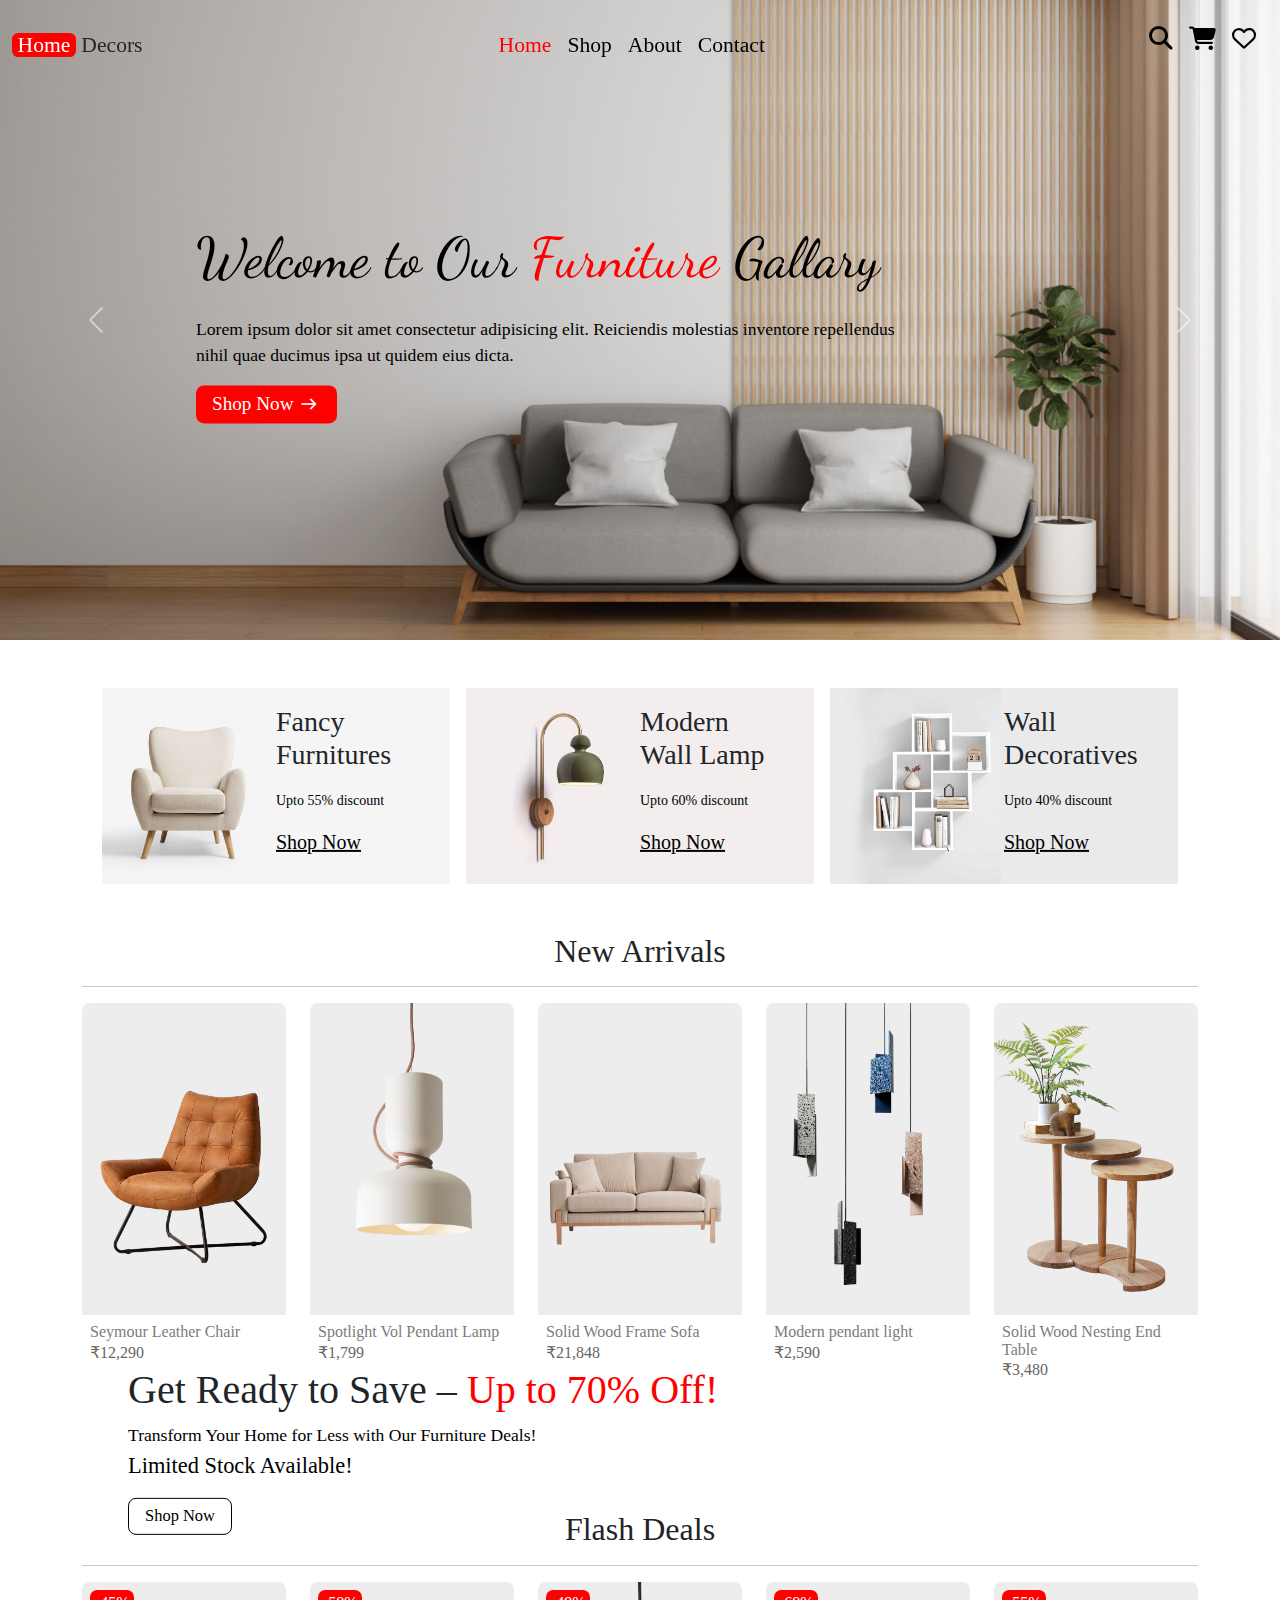
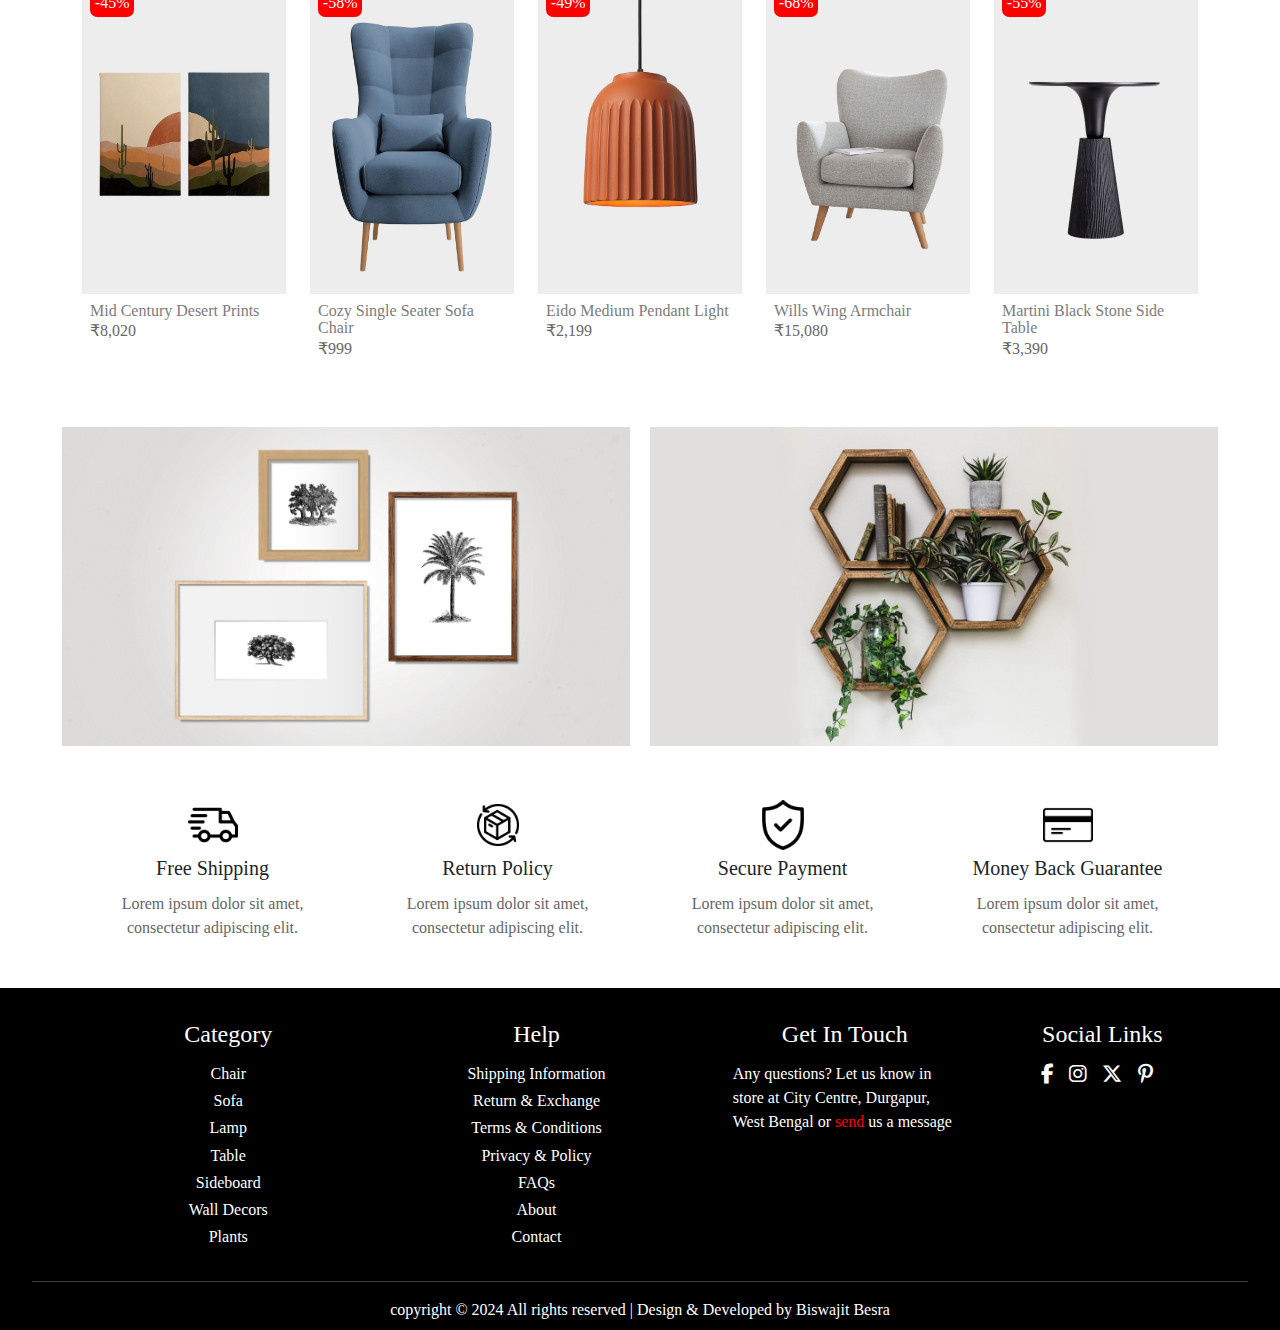
==== commit 0c5c5149: "Added media queries and some html changes" ====
--- a/index.html
+++ b/index.html
@@ -24,7 +24,7 @@
             <div class="offcanvas offcanvas-end" tabindex="-1" id="offcanvasNavbar2"
                 aria-labelledby="offcanvasNavbar2Label">
                 <div class="offcanvas-header">
-                    <h5 class="offcanvas-title" id="offcanvasNavbar2Label"><span class="fw-bold">Home</span>Decor</h5>
+                    <h5 class="offcanvas-title" id="offcanvasNavbar2Label"><span class="offcanvas-logo">Home</span> Decor</h5>
                     <button type="button" class="btn-close btn-close-dark" data-bs-dismiss="offcanvas"
                         aria-label="Close"></button>
                 </div>
@@ -43,7 +43,7 @@
                             <a class="nav-link active nav-text" aria-current="page" href="./contact.html">Contact</a>
                         </li>
                     </ul>
-                    <div icon-wrap class="navbar-nav ms-auto mb-2 mb-md-0 nav-icon">
+                    <div class="navbar-nav ms-auto mb-2 mb-md-0 nav-icon">
                         <div class="icon" id="search-icon">
                             <a href="#"><i class="fa-solid fa-magnifying-glass px-1"></i> </a>
                         </div>
@@ -409,7 +409,7 @@
                         <div id="cus-modal-image" class="col-lg-6">
                             <img id="cus-modal-img" alt="">
                         </div>
-                        <div class="col-lg-1 me-4 d-flex flex-column gap-2">
+                        <div id="cus-modal-sideimage" class="col-lg-1 d-flex gap-2">
                             <div class="modal-side-image">
                                 <img class="modal-side-img" src="" alt="">
                             </div>
@@ -490,26 +490,36 @@
     <!-- <<<<<<<<<<< NEW INVENTORY END >>>>>>>>>>> -->
 
     <!-- <<<<<<<<<<< INFORMATION SECTION START >>>>>>>>>>> -->
-    <section class="d-flex justify-content-between container py-5">
-        <div class="box">
-            <img src="./Final Images/Delivery.png" height="50" width="50" alt="">
-            <h5 class="info-sec-heading">Free Shipping</h5>
-            <p class="info-sec-font">Lorem ipsum dolor sit amet, consectetur adipiscing elit.</p>
-        </div>
-        <div class="box">
-            <img src="./Final Images/Return-box.png" height="50" width="50" alt="">
-            <h5 class="info-sec-heading">Return Policy</h5>
-            <p class="info-sec-font">Lorem ipsum dolor sit amet, consectetur adipiscing elit.</p>
-        </div>
-        <div class="box">
-            <img src="./Final Images/Security.png" height="50" width="50" alt="">
-            <h5 class="info-sec-heading">Secure Payment</h5>
-            <p class="info-sec-font">Lorem ipsum dolor sit amet, consectetur adipiscing elit.</p>
-        </div>
-        <div class="box">
-            <img src="./Final Images/Credit-card.png" height="50" width="50" alt="">
-            <h5 class="info-sec-heading">Money Back Guarantee</h5>
-            <p class="info-sec-font">Lorem ipsum dolor sit amet, consectetur adipiscing elit.</p>
+    <section class="container-lg py-4">
+        <div class="row justify-content-between">
+            <div class="col-12 col-sm-6 col-md-3 text-center mb-1">
+                <div class="box">
+                    <img src="./Final Images/Delivery.png" height="50" width="50" alt="">
+                    <h5 class="info-sec-heading">Free Shipping</h5>
+                    <p class="info-sec-font">Lorem ipsum dolor sit amet, consectetur adipiscing elit.</p>
+                </div>
+            </div>
+            <div class="col-12 col-sm-6 col-md-3 text-center mb-1">
+                <div class="box">
+                    <img src="./Final Images/Return-box.png" height="50" width="50" alt="">
+                    <h5 class="info-sec-heading">Return Policy</h5>
+                    <p class="info-sec-font">Lorem ipsum dolor sit amet, consectetur adipiscing elit.</p>
+                </div>
+            </div>
+            <div class="col-12 col-sm-6 col-md-3 text-center mb-1">
+                <div class="box">
+                    <img src="./Final Images/Security.png" height="50" width="50" alt="">
+                    <h5 class="info-sec-heading">Secure Payment</h5>
+                    <p class="info-sec-font">Lorem ipsum dolor sit amet, consectetur adipiscing elit.</p>
+                </div>
+            </div>
+            <div class="col-12 col-sm-6 col-md-3 text-center mb-1">
+                <div class="box">
+                    <img src="./Final Images/Credit-card.png" height="50" width="50" alt="">
+                    <h5 class="info-sec-heading">Money Back Guarantee</h5>
+                    <p class="info-sec-font">Lorem ipsum dolor sit amet, consectetur adipiscing elit.</p>
+                </div>
+            </div>
         </div>
     </section>
     <!-- <<<<<<<<<<<< INFORMATION SECTION END >>>>>>>>>>>> -->
--- a/index.css
+++ b/index.css
@@ -17,7 +17,7 @@
     position: absolute;
     top: 0;
 }
-.navbar .container-xxl .nav-logo span{
+.navbar .container-xxl .nav-logo span, .offcanvas-logo{
     padding: 0 .35rem;
     border-radius: .4rem;
     color: white;
@@ -119,8 +119,20 @@
 /* DISCOUNT END */
 
 /* NEW ARRIVAL/WEEKLY DEALS SECTION START */
-.product-image:hover .view, .wishlist{
-    opacity: 1;
+.product-image{
+    display: flex;
+    position: relative;
+}
+.product-image .image{
+    height: 19.5rem;
+    width: 100%;
+    border-radius: .5rem .5rem 0rem 0rem;
+    overflow: hidden;
+}
+.product-image .image img{
+    height: 100%;
+    width: 100%;
+    transition: all .3s ease-in ;
 }
 .product-image .wishlist{
     border: none;
@@ -137,21 +149,6 @@
     top: .5rem;
     left: .5rem;
 }
-.product-image{
-    display: flex;
-    position: relative;
-}
-.product-image .image{
-    height: 19.5rem;
-    width: 100%;
-    border-radius: .5rem .5rem 0rem 0rem;
-    overflow: hidden;
-}
-.product-image .image img{
-    height: 100%;
-    width: 100%;
-    transition: all .3s ease-in ;
-}
 .product-image .view, .wishlist{
     position: absolute;
     bottom: 1.5rem;
@@ -160,13 +157,19 @@
     opacity: 0;
     background-color: #ffffff;
 }
+.product-image:hover .view{
+    opacity: 1;
+}
+.product-image:hover .wishlist{
+    opacity: 1;
+}
 .product-image .view{
     left: 50%;
     transform: translateX(-78%);
     padding: 7px 16px;
     color: #000000;
     text-decoration: none;
-    border-radius: 20px;/*  */
+    border-radius: 20px;
 
 }
 .product-image .wishlist{
@@ -175,9 +178,6 @@
     padding: .39rem .67rem;
     border-radius: 50%;
 }
-.product-image:hover .wishlist{
-    opacity: 1;
-}
 .product-image .wishlist:hover{
     color:#ffffff;
     background-color: red;
@@ -188,9 +188,6 @@
 .product-image .view:hover{
     color:#ffffff;
     background-color: red;
-}
-.product-image:hover .view{
-    opacity: 1;
 }
 .product-details{
     padding: .5rem;
@@ -265,12 +262,14 @@
     height: 30rem;
     width: 25rem;
 }
-
+.modal-body .row #cus-modal-sideimage{
+    flex-direction: column;
+    margin-right: 1.5rem;
+}
 #cus-modal-image #cus-modal-img {
     height: 100%;
     width: 100%;
 }
-
 .add-cart, .buy-now {
     width: 8rem;
     padding: .3rem 0;
@@ -286,8 +285,6 @@
     color: white;
     border: none;
 }
-
-
 .modal-fs{
     font-size: .9rem ;
 }
@@ -335,7 +332,6 @@
     object-fit: cover;
     border-radius: .3rem;
 }
-
 /* MODAL SECTION END */
 .custom-section {
     max-width: 1200px;
@@ -405,14 +401,16 @@
 
 /* INFORMATION SECTION START */
 .box {
-    width: 23%;
+    width: 100%;
     padding: 20px;
     text-align: center;
     border-radius: 10px;
     transition: all .3s ease-in-out;
+    /* border: 2px solid #000000; */
 }
 .box .info-sec-font {
     color: #666;
+    margin-bottom: 0;
 }
 .box:hover{
     box-shadow: 0 0 10px #dfdfdf;
@@ -511,6 +509,11 @@
     }
     .offer-div{
         font-size: 15px;
+    }
+}
+@media (max-width:1200px) {
+    #cus-modal-heading{
+        padding-top: 1rem;
     }
 }
 @media (max-width: 1160px) {
@@ -590,6 +593,12 @@
     .text-overlay{
         font-size: 14px;
     }
+    .modal-body .row #cus-modal-sideimage{
+        flex-direction: row;
+        justify-content: center;
+        margin-right: 0;
+        padding-top: 1rem;
+    }
 }
 @media (max-width: 880px) {
     #carouselExampleAutoplaying .carousel-inner .carousel-item{
